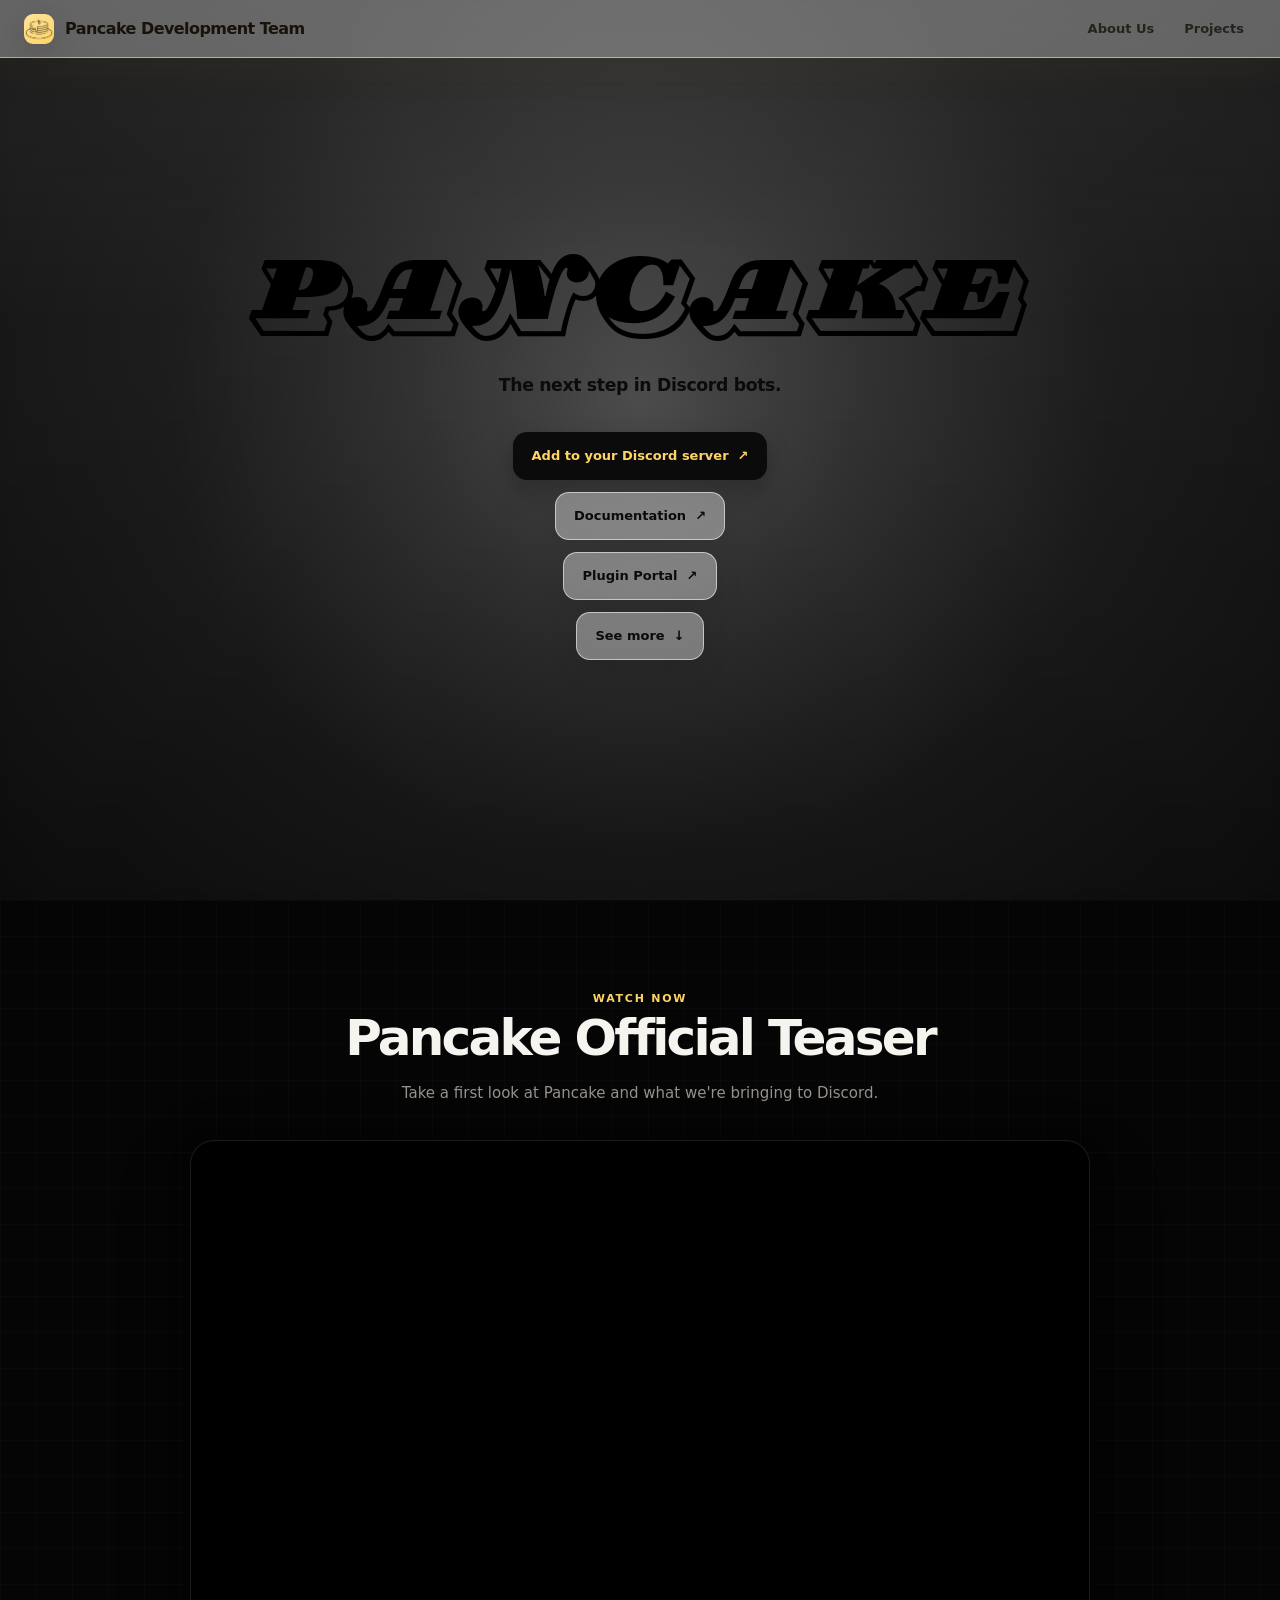
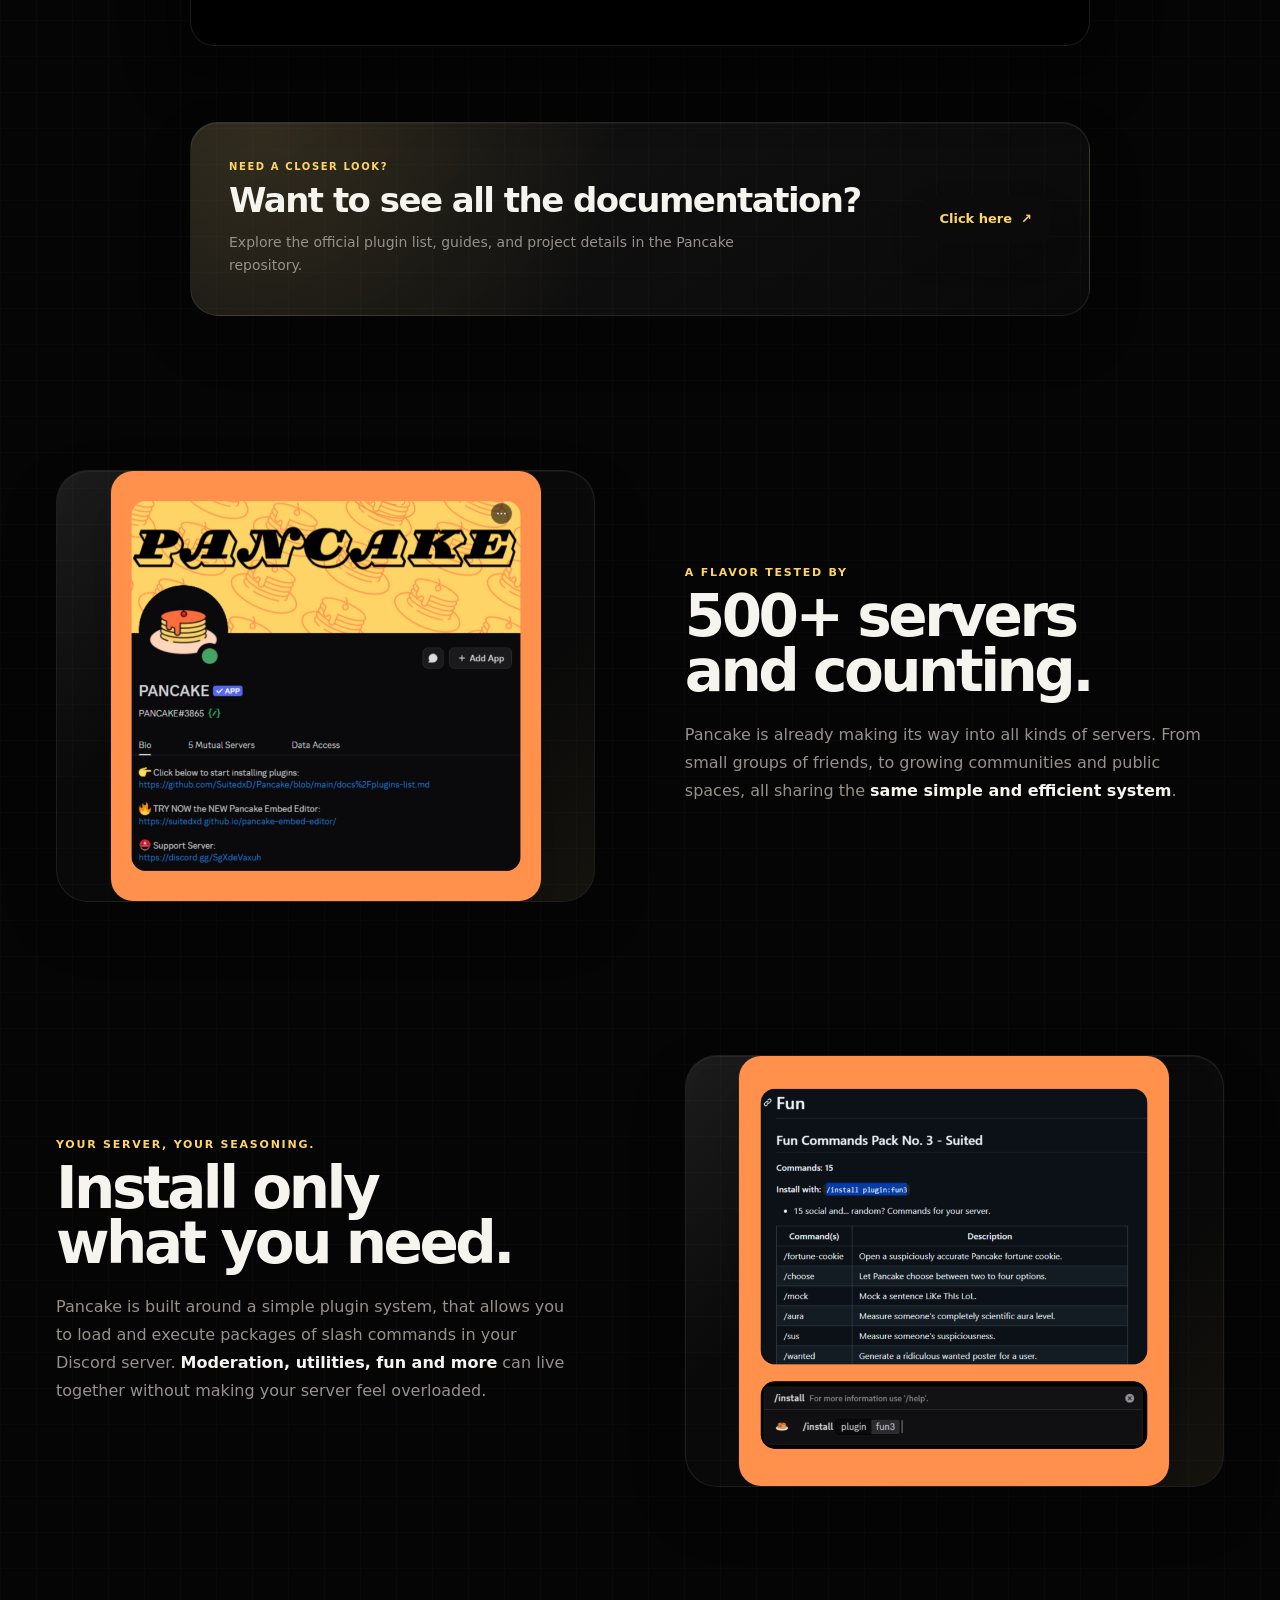
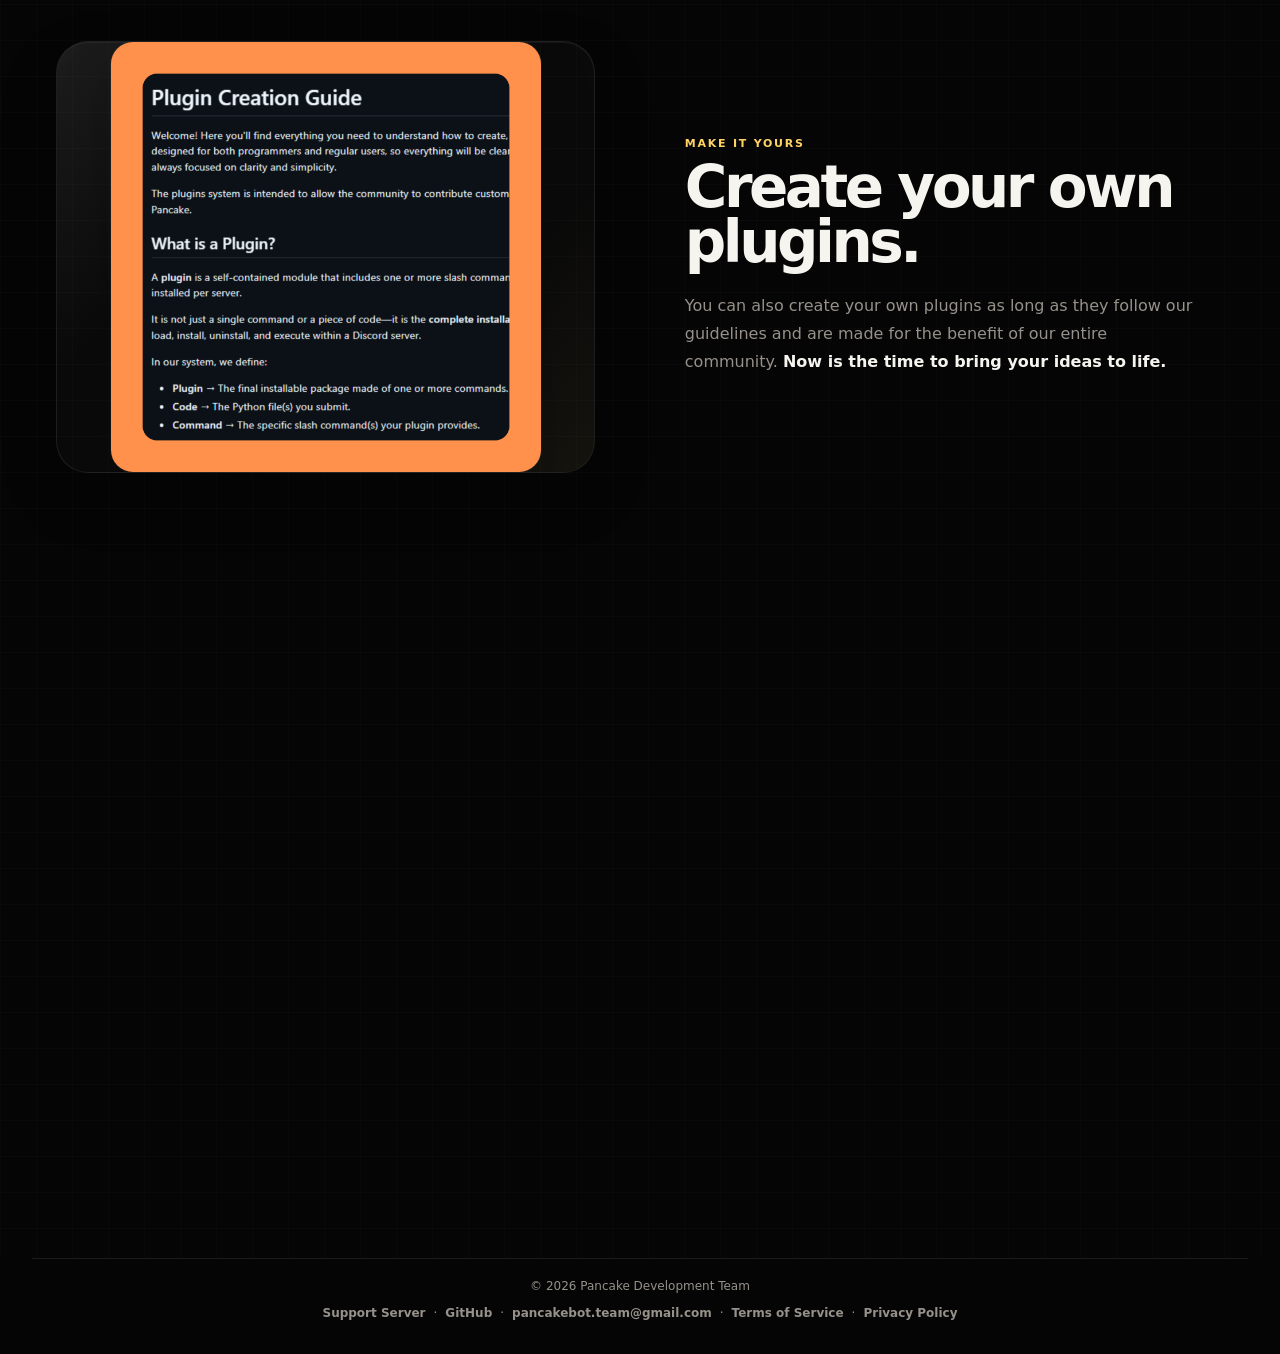
==== pancake/index.html @ 1c6030e0 "pdt-1.0.9.7" ====
<!-- pancake/index.html -->

<!doctype html>

<html lang="en">
<head>
  <meta charset="utf-8" />
  <meta name="viewport" content="width=device-width, initial-scale=1" />
  <meta name="theme-color" content="#ffd466" />
  <meta name="referrer" content="strict-origin-when-cross-origin" />

  <link rel="icon" type="image/svg+xml" href="../assets/favicon.png" />
  <link rel="alternate icon" href="../assets/favicon.png" />

  <title>PANCAKE — The next step in Discord bots</title>

  <meta name="description" content="Pancake is an all-in-one bot with a unique and exclusive plugin system at its core. With plugins, you can install different sets of commands on each server, keep your bot clean and focused with only the features you need." />

  <!-- social banner -->

  <meta property="og:type" content="website">
  <meta property="og:title" content="PANCAKE — The next step in Discord bots">
  <meta property="og:site_name" content="PANCAKE — The next step in Discord bots">
  <meta property="og:description" content="Pancake is an all-in-one bot with a unique and exclusive plugin system at its core. With plugins, you can install different sets of commands on each server, keep your bot clean and focused with only the features you need.">
  <meta property="og:url" content="https://suitedxd.github.io/pancake-development-team/pancake/">
  <meta property="og:image" content="https://suitedxd.github.io/pancake-development-team/assets/pancake/pancake-social_02.png">
  <meta property="og:image:width" content="1200">
  <meta property="og:image:height" content="630">
  <meta property="og:image:alt" content="PANCAKE — The next step in Discord bots">

  <!-- X / Twitter -->
  <meta name="twitter:card" content="summary_large_image">
  <meta name="twitter:title" content="PANCAKE — The next step in Discord bots">
  <meta name="twitter:description" content="Pancake is an all-in-one bot with a unique and exclusive plugin system at its core. With plugins, you can install different sets of commands on each server, keep your bot clean and focused with only the features you need.">
  <meta name="twitter:image" content="https://suitedxd.github.io/pancake-development-team/assets/pancake/pancake-social_02.png">

  <link rel="stylesheet" href="../css/style.css" />

</head>

<body>

  <main
    class="app-root pancake-page"
    id="top"
  >

<div class="shell">

  <nav class="site-nav" aria-label="Primary navigation">

    <a
      class="brand"
      href="../"
      aria-label="Pancake Development Team home"
    >

      <span
        class="brand-mark"
        aria-hidden="true"
      >
        <img
          src="../assets/pancake_team_icon_01.png"
          alt=""
        />
      </span>

      <span class="brand-name">
        Pancake Development Team
      </span>

    </a>

    <div class="nav-links">

      <a href="../#about-us">
        About Us
      </a>

      <a href="../#projects">
        Projects
      </a>

    </div>

  </nav>

</div>

<section
  class="pancake-hero"
  aria-labelledby="pancake-title"
>

  <video
    class="pancake-video"
    autoplay
    muted
    loop
    playsinline
    preload="metadata"
    aria-hidden="true"
  >

    <source
      src="../assets/pancake_background.mp4"
      type="video/mp4"
    />

  </video>

  <div class="pancake-content">

    <h1
      id="pancake-title"
      class="pancake-title"
    >
      PANCAKE
    </h1>

    <p class="pancake-subtitle">
      The next step in Discord bots.
    </p>

    <div class="pancake-actions">

      <a
        class="btn btn-primary"
        href="https://discord.com/oauth2/authorize?client_id=1398868186216271962&permissions=8&integration_type=0&scope=applications.commands+bot"
        target="_blank"
        rel="noopener noreferrer"
      >
        Add to your Discord server
        <span aria-hidden="true">↗</span>
      </a>

      <a
        class="btn btn-secondary"
        href="https://github.com/SuitedxD/Pancake"
        target="_blank"
        rel="noopener noreferrer"
      >
        Documentation
        <span aria-hidden="true">↗</span>
      </a>

      <a
        class="btn btn-secondary"
        href="plugins/"
      >
        Plugin Portal
        <span aria-hidden="true">↗</span>
      </a>

      <a
        class="btn btn-secondary"
        href="#more-syrup"
      >
        See more
        <span aria-hidden="true">↓</span>
      </a>

    </div>

  </div>

</section>

<section
  class="pancake-blueprint"
  id="more-syrup"
  data-nav-theme="dark"
  aria-labelledby="teaser-title"
>

  <div class="shell">

    <div class="pancake-blueprint-content">

      <div class="pancake-teaser">

        <div class="kicker">
          Watch now
        </div>

        <h3 id="teaser-title">
          Pancake Official Teaser
        </h3>

        <p>
          Take a first look at Pancake and what we're bringing
          to Discord.
        </p>

        <div class="pancake-video-embed">

          <iframe
            src="https://www.youtube.com/embed/uzQxPpbCAgk"
            title="Pancake Official Teaser"
            referrerpolicy="strict-origin-when-cross-origin"
            allow="accelerometer; autoplay; clipboard-write; encrypted-media; gyroscope; picture-in-picture; web-share"
            allowfullscreen
            loading="lazy"
          ></iframe>

        </div>

      </div>

      <section class="pancake-documentation" aria-labelledby="documentation-title">
        <div class="pancake-documentation-copy">
          <div class="kicker">Need a closer look?</div>
          <h4 id="documentation-title">Want to see all the documentation?</h4>
          <p>Explore the official plugin list, guides, and project details in the Pancake repository.</p>
        </div>
        <a
          class="btn btn-primary"
                href="https://github.com/SuitedxD/Pancake"
                target="_blank"
                rel="noopener noreferrer"
        >
          Click here <span aria-hidden="true">↗</span>
        </a>
      </section>

      <section class="pancake-showcase">

        <div class="pancake-showcase-visual">

          <img
            class="pancake-feature-image pancake-feature-image--square"
            src="../assets/pancake/pancake_servers_card_01.png"
            alt="Pancake's Discord profile."
            loading="lazy"
          />

        </div>

        <div class="pancake-showcase-copy">

          <div class="kicker">
            A flavor tested by
          </div>

          <h4>
            500+ servers
            <br />
            and counting.
          </h4>

          <p>
            Pancake is already making its way into all
            kinds of servers. From small groups of friends,
            to growing communities and public spaces,
            all sharing the <strong>same simple and efficient system</strong>.
          </p>

        </div>

      </section>

      <section class="pancake-showcase reverse">

        <div class="pancake-showcase-copy">

          <div class="kicker">
            Your server, your seasoning.
          </div>

          <h4>
            Install only
            <br />
            what you need.
          </h4>

          <p>
            Pancake is built around a simple plugin system,
            that allows you to load and execute packages of
            slash commands in your Discord server.
            <strong>Moderation, utilities, fun and more</strong>
            can live together without making your server feel
            overloaded.
          </p>

        </div>

        <div class="pancake-showcase-visual">

          <img
            class="pancake-feature-image pancake-feature-image--square"
            src="../assets/pancake/pancake_plugins_card_01.png"
            alt="Preview of the (discontinued) Pancake Plugin List (currently Plugin Portal)."
            loading="lazy"
          />

        </div>

      </section>

      <section class="pancake-showcase">

        <div class="pancake-showcase-visual">

          <img
            class="pancake-feature-image pancake-feature-image--square"
            src="../assets/pancake/pancake_community_card_01.png"
            alt="Preview of the Pancake Plugin Creation Guide."
            loading="lazy"
          />

        </div>

        <div class="pancake-showcase-copy">

          <div class="kicker">
            Make it yours
          </div>

          <h4>
            Create your own
            <br />
            plugins.
          </h4>

          <p>
            You can also create your own plugins
            as long as they follow our guidelines
            and are made for the benefit of our entire community.
            <strong>Now is the time to bring your ideas to life.</strong>
          </p>

        </div>

      </section>

      <section class="pancake-final-cta" aria-labelledby="pancake-final-title">
        <div class="kicker">Something good is cooking</div>
        <h2 id="pancake-final-title">Are you ready for<br />what's coming?</h2>
        <p>The next chapter of Pancake is just getting started. Come along for the ride.</p>
        <div class="pancake-final-cta-actions">
          <a class="btn btn-primary" href="#top">
            Yes! I'm ready <span aria-hidden="true">↑</span>
          </a>
        </div>
      </section>

    </div>

  </div>

</section>

<div class="shell">

  <footer
    aria-label="Pancake Development Team footer"
  >

    <div class="footer-line">

      <span>
        © <span id="year"></span>
        Pancake Development Team
      </span>

      <div
        class="footer-contact"
        aria-label="Contact"
      >

        <a
          href="https://discord.gg/V2psxDQdhZ"
          target="_blank"
          rel="noopener noreferrer"
          aria-label="Support Server"
        >
          Support Server
        </a>

        <span aria-hidden="true">
          ·
        </span>

        <a
          href="https://github.com/SuitedxD/Pancake"
          target="_blank"
          rel="noopener noreferrer"
          aria-label="GitHub"
        >
          GitHub
        </a>

        <span aria-hidden="true">
          ·
        </span>

        <a href="mailto:pancakebot.team@gmail.com" target="_blank" rel="noopener noreferrer">
          pancakebot.team@gmail.com
        </a>

        <span aria-hidden="true">
          ·
        </span>

        <a
          href="https://github.com/SuitedxD/Pancake/blob/main/TERMS.md"
          target="_blank"
          rel="noopener noreferrer"
          aria-label="Terms of Service"
        >
          Terms of Service
        </a>

        <span aria-hidden="true">
          ·
        </span>

        <a
          href="https://github.com/SuitedxD/Pancake/blob/main/PRIVACY.md"
          target="_blank"
          rel="noopener noreferrer"
          aria-label="Privacy Policy"
        >
          Privacy Policy
        </a>        

      </div>

    </div>

  </footer>

</div>

  </main>

  <script src="../js/main.js"></script>

</body>
</html>
---- css/style.css ----
/* css/style.css */

:root {
  color-scheme: dark;
  --gold: #ffd466;
  --gold-strong: #ffca41;
  --discord: #5865f2;
  --discord-soft: #8b93ff;
  --ink: #0b0b0c;
  --dark: #050505;
  --dark-2: #0a0a0b;
  --text: #f6f4ee;
  --muted: #96918a;
  --muted-light: #bdb8b0;
  --line: rgba(255, 255, 255, .09);
  --line-strong: rgba(255, 255, 255, .14);
  --glass-light: rgba(255, 255, 255, .30);
  --glass-border: rgba(255, 255, 255, .48);
  --shell: 1440px;
  --radius-xl: 30px;
  --radius-lg: 22px;
  --radius-md: 16px;
  --shadow: 0 26px 70px rgba(0, 0, 0, .25);
}

* { box-sizing: border-box; }
html {
  scroll-behavior: smooth;
  scroll-padding-top: 90px;
}
body {
  margin: 0;
  min-width: 320px;
  overflow-x: hidden;
  background: var(--dark);
  color: var(--text);
  font-family: Inter, ui-sans-serif, system-ui, -apple-system, BlinkMacSystemFont, "Segoe UI", sans-serif;
  -webkit-font-smoothing: antialiased;
  text-rendering: optimizeLegibility;
}

img { max-width: 100%; }
a, button { -webkit-tap-highlight-color: transparent; }

.app-root {
  position: relative;
  min-height: 100vh;
  overflow: hidden;
  background: var(--gold);
  border-radius: 0;
}

.shell {
  position: relative;
  width: min(var(--shell), calc(100% - 64px));
  margin: 0 auto;
}

.site-nav {
  position: fixed;
  inset: 0 0 auto;
  z-index: 50;
  display: flex;
  align-items: center;
  justify-content: space-between;
  min-height: 58px;
  padding: 10px max(24px, calc((100vw - var(--shell)) / 2));
  background: var(--glass-light);
  border-bottom: 1px solid var(--glass-border);
  box-shadow: 0 12px 34px rgba(77, 58, 16, .13);
  backdrop-filter: blur(16px) saturate(120%);
  -webkit-backdrop-filter: blur(16px) saturate(120%);
  transform: translate3d(0, 0, 0);
  transition: transform .42s cubic-bezier(.22, .7, .22, 1), opacity .28s ease, background .28s ease, color .28s ease;
  will-change: transform;
}

.site-nav.nav-hidden {
  transform: translate3d(0, -115%, 0);
  opacity: 0;
  pointer-events: none;
}

.site-nav.nav-on-dark {
  background: rgba(255, 255, 255, .09);
  border-bottom-color: rgba(255, 255, 255, .12);
  box-shadow: 0 12px 34px rgba(0, 0, 0, .22);
}

.brand {
  display: inline-flex;
  align-items: center;
  gap: 11px;
  min-width: 0;
  color: #17120a;
  text-decoration: none;
  font-weight: 850;
  letter-spacing: -.035em;
}

.brand-name {
  color: #17120a;
  white-space: nowrap;
}

.site-nav.nav-on-dark .brand,
.site-nav.nav-on-dark .brand-name { color: #fff; }

.brand-mark {
  width: 30px;
  height: 30px;
  flex: 0 0 30px;
  display: grid;
  place-items: center;
  overflow: hidden;
  border-radius: 9px;
  background: linear-gradient(145deg, #ffe39a, var(--gold));
  box-shadow: 0 9px 24px rgba(47, 33, 7, .15);
}

.brand-mark img {
  width: 100%;
  height: 100%;
  display: block;
  object-fit: contain;
}

.nav-links { display: flex; gap: 6px; }
.nav-links a {
  color: rgba(23, 18, 10, .80);
  text-decoration: none;
  font-size: 13px;
  font-weight: 750;
  padding: 10px 12px;
  border-radius: 12px;
  transition: color .2s ease, background .2s ease, transform .2s ease;
}

.site-nav.nav-on-dark .nav-links a { color: rgba(255, 255, 255, .84); }
.nav-links a:hover {
  color: #11100d;
  background: rgba(255, 255, 255, .34);
  transform: translateY(-1px);
}
.site-nav.nav-on-dark .nav-links a:hover {
  color: #fff;
  background: rgba(255,255,255,.10);
}

.hero {
  position: relative;
  isolation: isolate;
  width: 100vw;
  margin-left: calc(50% - 50vw);
  min-height: min(780px, 88vh);
  display: grid;
  align-items: center;
  overflow: hidden;
  padding: 148px 0 116px;
  background:
    radial-gradient(circle at 84% 18%, rgba(88,101,242,.17), transparent 21%),
    radial-gradient(circle at 10% 80%, rgba(255,247,211,.45), transparent 29%),
    radial-gradient(circle at 92% 82%, rgba(219,143,13,.22), transparent 24%),
    linear-gradient(125deg, #ffd466 0%, #ffd879 42%, #f1bc46 73%, #ffd466 100%);
}

.hero::before {
  content: "";
  position: absolute;
  width: 560px;
  height: 560px;
  top: -180px;
  right: -120px;
  border-radius: 50%;
  background: radial-gradient(circle, rgba(255,255,255,.20), transparent 65%);
  filter: blur(10px);
  opacity: .75;
  pointer-events: none;
  z-index: -1;
  animation: heroHalo 14s ease-in-out infinite alternate;
}

.hero-grid {
  width: min(var(--shell), calc(100% - 64px));
  margin: 0 auto;
  display: grid;
  grid-template-columns: minmax(0, 1.08fr) minmax(250px, .42fr);
  gap: clamp(46px, 7vw, 120px);
  align-items: center;
}

.hero-grid > div:first-child { animation: contentReveal .78s cubic-bezier(.2,.75,.25,1) .06s both; }

h1 {
  margin: 0 0 20px;
  max-width: 1040px;
  font-size: clamp(56px, 6.3vw, 112px);
  line-height: .91;
  letter-spacing: -.075em;
  color: var(--ink);
}

.hero-copy {
  max-width: 760px;
  margin: 0;
  font-size: clamp(17px, 1.45vw, 21px);
  line-height: 1.62;
  color: rgba(11, 11, 12, .69);
}

.hero-actions { display: flex; gap: 12px; flex-wrap: wrap; margin-top: 32px; }
.btn {
  display: inline-flex;
  align-items: center;
  justify-content: center;
  gap: 9px;
  min-height: 48px;
  padding: 0 18px;
  border-radius: 14px;
  border: 1px solid transparent;
  font-size: 13px;
  font-weight: 850;
  text-decoration: none;
  cursor: pointer;
  transition: transform .22s ease, box-shadow .22s ease, border-color .22s ease, background .22s ease;
}
.btn:hover { transform: translateY(-2px); }
.btn-primary {
  color: var(--gold);
  background: var(--ink);
  box-shadow: 0 15px 30px rgba(11,11,12,.18);
}
.btn-primary:hover { box-shadow: 0 19px 38px rgba(11,11,12,.24); }

.hero-icon {
  position: relative;
  justify-self: end;
  width: clamp(150px, 17vw, 270px);
  display: grid;
  place-items: center;
  animation: iconReveal .88s cubic-bezier(.2,.75,.25,1) .16s both;
}

.hero-icon::before {
  content: "";
  position: absolute;
  inset: 8%;
  border-radius: 50%;
  background: radial-gradient(circle, rgba(255,255,255,.34), transparent 62%);
  filter: blur(18px);
  opacity: .62;
  z-index: -1;
  animation: iconHalo 6.5s ease-in-out infinite;
}

.hero-icon img {
  display: block;
  width: 100%;
  height: auto;
  aspect-ratio: 1;
  object-fit: contain;
  filter: drop-shadow(0 24px 36px rgba(39,29,8,.16));
  animation: iconFloat 7s ease-in-out infinite;
  will-change: transform;
}

.blueprint-zone {
  position: relative;
  isolation: isolate;
  overflow: hidden;
  background: var(--dark);
  color: var(--text);
  border-top: 1px solid rgba(255,255,255,.09);
  box-shadow: 0 -18px 42px rgba(0,0,0,.18), inset 0 1px 0 rgba(255,212,102,.08);
}

.blueprint-zone::after {
  content: "";
  position: absolute;
  inset: 0;
  pointer-events: none;
  z-index: 0;
  opacity: .055;
  background-image:
    linear-gradient(rgba(255,255,255,.42) 1px, transparent 1px),
    linear-gradient(90deg, rgba(255,255,255,.42) 1px, transparent 1px);
  background-size: 36px 36px;
}

.blueprint-zone .shell,
.blueprint-zone section,
.blueprint-zone footer { position: relative; z-index: 1; }

.section { padding: 116px 0 98px; }
.section-head { display: block; margin-bottom: 32px; }
.kicker {
  color: var(--gold);
  font-size: 11px;
  font-weight: 900;
  text-transform: uppercase;
  letter-spacing: .16em;
}
h2 {
  margin: 8px 0 0;
  font-size: clamp(38px, 4.2vw, 64px);
  line-height: .96;
  letter-spacing: -.06em;
}
.section-intro {
  max-width: 700px;
  margin: 16px 0 0;
  color: var(--muted);
  line-height: 1.6;
  font-size: 15px;
}

.products {
  display: grid;
  grid-template-columns: repeat(3, minmax(0, 1fr));
  gap: 22px;
}

.product-card {
  position: relative;
  display: flex;
  flex-direction: column;
  min-width: 0;
  min-height: 0;
  padding: 20px;
  height: auto;
  overflow: hidden;
  border-radius: var(--radius-lg);
  border: 1px solid var(--line);
  background: rgba(15,15,15,.72);
  box-shadow: 0 16px 40px rgba(0,0,0,.12);
  backdrop-filter: blur(10px);
  -webkit-backdrop-filter: blur(10px);
  cursor: pointer;
  contain: layout paint;
  transition: transform .28s ease, border-color .28s ease, box-shadow .28s ease, background .28s ease;
}

.product-card::after {
  content: "";
  position: absolute;
  right: -70px;
  bottom: -85px;
  width: 190px;
  height: 190px;
  border-radius: 50%;
  background: radial-gradient(circle, var(--accent), transparent 68%);
  opacity: .10;
  transition: transform .42s ease, opacity .42s ease;
  pointer-events: none;
}

.product-card:hover {
  transform: translateY(-6px);
  border-color: rgba(255,255,255,.16);
  box-shadow: 0 24px 52px rgba(0,0,0,.20);
}
.product-card:hover::after { transform: scale(1.15); opacity: .17; }
.product-card.active { border-color: rgba(255,212,102,.42); }

.product-poster {
  position: relative;
  width: calc(100% + 40px);
  margin: -20px -20px 24px;
  overflow: hidden;
  border-bottom: 1px solid rgba(255,255,255,.09);
  border-radius: 21px 21px 13px 13px;
  background: rgba(255,255,255,.035);
  aspect-ratio: 3000 / 560;
}

.product-poster img {
  display: block;
  width: 100%;
  height: 100%;
  object-fit: cover;
  object-position: center;
}

.product-poster-fallback {
  display: none;
  align-items: center;
  justify-content: center;
  width: 100%;
  height: 100%;
  padding: 16px;
  color: var(--muted);
  font-size: 11px;
  font-weight: 850;
  letter-spacing: .10em;
  text-align: center;
  text-transform: uppercase;
}
.product-poster img[hidden] + .product-poster-fallback { display: flex; }

.product-tag {
  display: inline-block;
  margin-bottom: 10px;
  color: #9b968f;
  font-size: 10px;
  font-weight: 900;
  text-transform: uppercase;
  letter-spacing: .13em;
}

.product-card p {
  margin: 0;
  max-width: 520px;
  color: #a49f98;
  font-size: 14px;
  line-height: 1.62;
}

.product-arrow {
  position: absolute;
  top: 16px;
  right: 18px;
  z-index: 2;
  color: rgba(255,255,255,.60);
  transition: transform .25s ease, color .25s ease;
}
.product-card:hover .product-arrow { transform: translate(3px,-3px); color: #fff; }

footer { padding: 0 0 34px; }
.footer-line {
  display: grid;
  justify-items: center;
  gap: 13px;
  padding-top: 20px;
  border-top: 1px solid var(--line);
  color: var(--muted);
  font-size: 12px;
  text-align: center;
}
.footer-contact {
  display: flex;
  align-items: center;
  justify-content: center;
  gap: 8px;
  flex-wrap: wrap;
}
.footer-contact a {
  color: var(--muted);
  text-decoration: none;
  font-weight: 750;
  transition: color .22s ease;
}
.footer-contact a:hover { color: var(--gold); }

@keyframes heroHalo {
  from { transform: translate3d(-2%, 0, 0) scale(.98); }
  to { transform: translate3d(3%, 4%, 0) scale(1.04); }
}
@keyframes navReveal {
  from { opacity: 0; transform: translateY(-10px); }
  to { opacity: 1; transform: translateY(0); }
}
@keyframes contentReveal {
  from { opacity: 0; transform: translateY(18px); }
  to { opacity: 1; transform: translateY(0); }
}
@keyframes iconReveal {
  from { opacity: 0; transform: translateX(18px) scale(.96); }
  to { opacity: 1; transform: translateX(0) scale(1); }
}
@keyframes iconFloat {
  0%, 100% { transform: translateY(0) rotate(0deg); }
  50% { transform: translateY(-8px) rotate(1deg); }
}
@keyframes iconHalo {
  0%, 100% { transform: scale(.92); opacity: .45; }
  50% { transform: scale(1.08); opacity: .72; }
}

@media (max-width: 1200px) {
  .shell { width: min(1240px, calc(100% - 48px)); }
  .site-nav { padding-left: max(24px, calc((100vw - 1240px) / 2)); padding-right: max(24px, calc((100vw - 1240px) / 2)); }
  .hero-grid { width: min(1240px, calc(100% - 48px)); gap: 56px; }
  h1 { font-size: clamp(54px, 6.4vw, 92px); }
}

@media (max-width: 960px) {
  .hero { min-height: auto; padding: 132px 0 88px; }
  .hero-grid { grid-template-columns: minmax(0, 1fr) 170px; gap: 28px; }
  .hero-icon { justify-self: end; width: 170px; }
  .products { grid-template-columns: 1fr; gap: 18px; }
  .product-card { min-height: 0; }
  .section { padding-top: 102px; }
}

@media (max-width: 680px) {
  html { scroll-padding-top: 72px; }
  .shell { width: calc(100% - 30px); }
  .site-nav { min-height: 54px; padding: 9px 15px; gap: 8px; }
  .brand { flex: 0 1 auto; max-width: 58%; gap: 9px; font-size: 14px; }
  .brand-mark { width: 28px; height: 28px; flex: 0 0 28px; }
  .brand-name {
    max-width: clamp(72px, calc(100vw - 230px), 205px);
    overflow: hidden;
    text-overflow: ellipsis;
    white-space: nowrap;
  }
  .nav-links { flex: 0 0 auto; gap: 6px; }
  .nav-links a { padding: 9px 10px; font-size: 12px; white-space: nowrap; }
  .hero { padding-top: 110px; padding-bottom: 74px; }
  .hero-grid { grid-template-columns: minmax(0, 1fr) 92px; gap: 14px; width: calc(100% - 30px); }
  .hero-icon { width: 92px; }
  h1 { font-size: clamp(42px, 13vw, 68px); letter-spacing: -.07em; }
  .hero-copy { font-size: 15px; line-height: 1.56; }
  .hero-actions { margin-top: 25px; }
  .btn { width: 100%; }
  .blueprint-zone { box-shadow: 0 -12px 28px rgba(0,0,0,.18), inset 0 1px 0 rgba(255,212,102,.08); }
  .section { padding: 88px 0 72px; }
  h2 { font-size: clamp(34px, 10vw, 54px); }
  .section-intro { font-size: 14px; }
  .product-card { padding: 18px; }
  .product-poster { width: calc(100% + 36px); margin: -18px -18px 22px; border-radius: 17px 17px 12px 12px; }
}

@media (max-width: 480px) {
  .hero-grid { width: calc(100% - 24px); grid-template-columns: minmax(0, 1fr) 70px; gap: 10px; }
  .hero-icon { width: 70px; }
  .hero-copy { max-width: 100%; }
  .product-poster { margin-bottom: 20px; }
}

@media (prefers-reduced-motion: reduce) {
  html { scroll-behavior: auto; }
  *, *::before, *::after {
    animation-duration: .01ms !important;
    animation-iteration-count: 1 !important;
    transition-duration: .01ms !important;
  }
}

@font-face {
      font-family: "Magnifico";
      src: url("../assets/fonts/magnifico_nighttime_regular.otf") format("opentype");
      font-style: normal;
      font-weight: 400;
      font-display: swap;
    }

    .pancake-page {
      position: relative;
      min-height: 100vh;
      overflow: hidden;
      background: var(--dark);
    }

    .pancake-hero {
      position: relative;
      isolation: isolate;
      width: 100vw;
      min-height: max(720px, 100svh);
      margin-left: calc(50% - 50vw);
      display: grid;
      place-items: center;
      overflow: hidden;
      padding: 130px 24px 110px;
    }

    .pancake-video {
      position: absolute;
      inset: 0;

      width: 100%;
      height: 100%;
      min-width: 100%;
      min-height: 100%;

      object-fit: cover;
      object-position: center center;

      transform: scale(1.015);
      transform-origin: center center;

      z-index: -3;
      background: var(--dark);
    }

    .pancake-hero::before {
      content: "";
      position: absolute;
      inset: 0;
      z-index: -2;
      pointer-events: none;

      background:
        radial-gradient(
          circle at 50% 44%,
          rgba(255, 255, 255, .28) 0%,
          rgba(255, 255, 255, .17) 27%,
          rgba(255, 255, 255, .08) 58%,
          rgba(255, 255, 255, .04) 100%
        );

      backdrop-filter:
        blur(5px)
        saturate(125%)
        brightness(1.08);

      -webkit-backdrop-filter:
        blur(5px)
        saturate(125%)
        brightness(1.08);
    }

    .pancake-hero::after {
      content: "";
      position: absolute;
      inset: 0;
      z-index: -1;
      pointer-events: none;

      background:
        linear-gradient(
          180deg,
          rgba(255, 255, 255, .08) 0%,
          rgba(255, 255, 255, .025) 36%,
          rgba(0, 0, 0, .13) 100%
        );
    }

    .pancake-content {
      width: min(1180px, calc(100% - 48px));

      display: flex;
      flex-direction: column;
      align-items: center;
      justify-content: center;

      text-align: center;
    }

    .pancake-title {
      margin: 0;

      color: #000;
      font-family: "Magnifico", cursive;

      font-size: clamp(58px, 8vw, 108px);
      line-height: .92;

      font-weight: 400;
      letter-spacing: 0;

      text-transform: uppercase;
      text-align: center;

      text-shadow: none;
    }

    .pancake-subtitle {
      max-width: 680px;
      margin: 18px 0 0;

      color: #0b0b0c;
      opacity: 1;

      font-size: clamp(16px, 1.35vw, 20px);
      line-height: 1.45;

      font-weight: 750;
      letter-spacing: -.02em;
      text-align: center;
    }

    .pancake-actions {
      display: flex;
      flex-direction: column;
      align-items: center;

      gap: 12px;
      margin-top: 34px;
    }

    .pancake-actions .btn {
      width: auto;
    }

    .pancake-actions .btn-primary {
      color: var(--gold);
      background: var(--ink);
      border-color: transparent;

      box-shadow:
        0 15px 30px rgba(11, 11, 12, .18),
        0 6px 14px rgba(11, 11, 12, .10);
    }

    .pancake-actions .btn-secondary {
      color: var(--ink);
      background: rgba(255, 255, 255, .38);

      border-color: rgba(255, 255, 255, .56);

      backdrop-filter: blur(16px) saturate(120%);
      -webkit-backdrop-filter: blur(16px) saturate(120%);

      box-shadow: 0 12px 28px rgba(0, 0, 0, .10);
    }

    .pancake-actions .btn-secondary:hover {
      background: rgba(255, 255, 255, .50);
      border-color: rgba(255, 255, 255, .70);
    }

    .pancake-more {
      position: absolute;
      left: 50%;
      bottom: 38px;

      transform: translateX(-50%);

      color: rgba(255, 255, 255, .86);

      font-size: 11px;
      font-weight: 850;
      letter-spacing: .15em;

      text-transform: uppercase;
      text-decoration: none;

      transition:
        color .2s ease,
        transform .2s ease;

      white-space: nowrap;
    }

    .pancake-more:hover {
      color: #fff;
      transform: translateX(-50%) translateY(-2px);
    }

    .pancake-blueprint {
      position: relative;
      isolation: isolate;

      overflow: hidden;

      min-height: auto;
      padding: 92px 0 120px;

      background: var(--dark);
      color: var(--text);

      border-top: 0;
      box-shadow: none;
    }

    .pancake-blueprint::after {
      content: "";

      position: absolute;
      inset: 0;

      z-index: 0;
      pointer-events: none;

      opacity: .045;

      background-image:
        linear-gradient(
          rgba(255,255,255,.42) 1px,
          transparent 1px
        ),
        linear-gradient(
          90deg,
          rgba(255,255,255,.42) 1px,
          transparent 1px
        );

      background-size: 36px 36px;
    }

    .pancake-blueprint .shell {
      position: relative;
      z-index: 1;
    }

    .pancake-blueprint-content {
      width: min(1180px, calc(100% - 48px));

      margin: 0 auto;
    }

    .pancake-teaser {
      width: min(980px, 100%);

      margin: 0 auto;

      text-align: center;
    }

    .pancake-blueprint .kicker {
      color: var(--gold);
    }

    .pancake-teaser h3 {
      margin: 9px 0 0;

      font-size: clamp(32px, 4.3vw, 50px);
      line-height: .98;

      letter-spacing: -.055em;
    }

    .pancake-teaser > p {
      max-width: 680px;

      margin: 18px auto 0;

      color: var(--muted);

      line-height: 1.65;
      font-size: 15px;
    }

    .pancake-video-embed {
      position: relative;

      width: min(900px, 100%);

      aspect-ratio: 16 / 9;

      margin: 34px auto 0;

      overflow: hidden;
      box-sizing: border-box;

      border-radius: 24px;
      border: 1px solid rgba(255, 255, 255, .10);

      background: #000;

      box-shadow:
        0 28px 70px rgba(0, 0, 0, .30),
        0 10px 26px rgba(0, 0, 0, .16);
    }

    .pancake-video-embed iframe {
      position: absolute;
      inset: 0;

      display: block;

      width: 100%;
      height: 100%;

      border: 0;
    }

    .pancake-showcase {
      display: grid;

      grid-template-columns:
        minmax(0, 1fr)
        minmax(0, 1fr);

      align-items: center;

      gap: clamp(42px, 7vw, 110px);

      margin-top: clamp(110px, 12vw, 170px);
    }

    .pancake-showcase.reverse .pancake-showcase-visual {
      order: 2;
    }

    .pancake-showcase.reverse .pancake-showcase-copy {
      order: 1;
    }

    .pancake-showcase-copy {
      max-width: 550px;
    }

    .pancake-showcase-copy .kicker {
      margin-bottom: 10px;

      font-size: 11px;
      font-weight: 850;
      letter-spacing: .16em;

      text-transform: uppercase;
    }

    .pancake-showcase-copy h4 {
      margin: 0;

      font-size: clamp(34px, 4.6vw, 58px);
      line-height: .95;

      letter-spacing: -.06em;
    }

    .pancake-showcase-copy p {
      max-width: 520px;

      margin: 22px 0 0;

      color: var(--muted);

      font-size: 16px;
      line-height: 1.75;
    }

    .pancake-showcase-copy strong {
      color: var(--text);
      font-weight: 750;
    }

    .pancake-showcase-visual {
      position: relative;

      display: flex;
      align-items: center;
      justify-content: center;

      min-height: 430px;

      padding: 0;

      border-radius: 32px;
      overflow: hidden;

      background:
        radial-gradient(
          circle at 50% 35%,
          rgba(255, 212, 102, .12),
          rgba(255, 212, 102, 0) 55%
        ),
        rgba(255, 255, 255, .025);

      border: 1px solid rgba(255, 255, 255, .08);

      box-shadow:
        inset 0 1px 0 rgba(255, 255, 255, .05),
        0 24px 60px rgba(0, 0, 0, .16);
    }

    .pancake-showcase-visual::before {
      content: "";

      position: absolute;
      inset: 0;

      pointer-events: none;
      z-index: 1;

      background:
        linear-gradient(
          135deg,
          rgba(255, 255, 255, .08),
          transparent 35%,
          transparent 70%,
          rgba(255, 212, 102, .05)
        );
    }

    .pancake-feature-image {
      position: relative;
      z-index: 2;

      display: block;

      max-width: 100%;
      height: auto;

      border-radius: 22px;

      object-fit: contain;

      box-shadow:
        0 28px 55px rgba(0, 0, 0, .20),
        0 0 0 1px rgba(255,255,255,.05);
    }

    .pancake-feature-image--square {
      width: min(430px, 86%);
      aspect-ratio: 1 / 1;

      object-fit: cover;
    }

    .pancake-showcase.github-showcase {
      display: flex;
      flex-direction: column;

      width: min(1040px, 100%);

      margin-left: auto;
      margin-right: auto;

      gap: 42px;

      text-align: center;
    }

    .pancake-showcase.github-showcase
    .pancake-showcase-copy {
      width: min(760px, 100%);
      max-width: 760px;

      margin-left: auto;
      margin-right: auto;
    }

    .pancake-showcase.github-showcase
    .pancake-showcase-copy p {
      margin-left: auto;
      margin-right: auto;
    }

    .pancake-showcase.github-showcase
    .pancake-showcase-visual {
      width: min(920px, 100%);

      min-height: 0;

      margin-left: auto;
      margin-right: auto;

      aspect-ratio: 3000 / 1250;
    }

    .pancake-feature-image--github {
      width: 100%;
      height: 100%;

      border-radius: 22px;

      object-fit: cover;
    }

    .github-actions {
      display: flex;
      justify-content: center;

      margin-top: 28px;
    }

    .discord-join-actions {
      display: flex;
      justify-content: center;
      margin-top: -14px;
    }

    .pancake-documentation {
      position: relative;
      isolation: isolate;
      display: flex;
      align-items: center;
      justify-content: space-between;
      gap: 28px;
      width: min(900px, 100%);
      margin: clamp(42px, 6vw, 76px) auto 0;
      padding: clamp(24px, 4vw, 38px);
      overflow: hidden;
      border: 1px solid rgba(255, 255, 255, .09);
      border-radius: 28px;
      background:
        radial-gradient(circle at 8% 0%, rgba(255, 212, 102, .13), transparent 42%),
        linear-gradient(145deg, rgba(255, 255, 255, .065), rgba(255, 255, 255, .018));
      box-shadow: 0 24px 55px rgba(0, 0, 0, .16), inset 0 1px 0 rgba(255, 255, 255, .05);
    }

    .pancake-documentation-copy {
      min-width: 0;
    }

    .pancake-documentation .kicker {
      margin-bottom: 10px;
      font-size: 10px;
      font-weight: 850;
      letter-spacing: .16em;
      text-transform: uppercase;
    }

    .pancake-documentation h4 {
      margin: 0;
      color: var(--text);
      font-size: clamp(23px, 3vw, 34px);
      line-height: 1.08;
      letter-spacing: -.045em;
    }

    .pancake-documentation p {
      max-width: 540px;
      margin: 12px 0 0;
      color: var(--muted);
      font-size: 14px;
      line-height: 1.65;
    }

    .pancake-documentation-button {
      flex: 0 0 auto;
      white-space: nowrap;
    }

    .pancake-final-cta {
      position: relative;
      isolation: isolate;
      display: flex;
      flex-direction: column;
      align-items: center;
      width: min(1040px, 100%);
      margin: clamp(100px, 12vw, 160px) auto 8px;
      padding: clamp(44px, 7vw, 82px) clamp(22px, 6vw, 76px);
      overflow: hidden;
      text-align: center;
      border: 1px solid rgba(255, 255, 255, .10);
      border-radius: 34px;
      background:
        radial-gradient(ellipse at 50% -10%, rgba(255, 212, 102, .19), transparent 58%),
        linear-gradient(145deg, rgba(255, 255, 255, .065), rgba(255, 255, 255, .018));
      box-shadow: 0 30px 75px rgba(0, 0, 0, .22), inset 0 1px 0 rgba(255, 255, 255, .06);
    }

    .pancake-final-cta::before {
      content: "";
      position: absolute;
      inset: 0;
      z-index: -1;
      pointer-events: none;
      opacity: .035;
      background-image:
        linear-gradient(rgba(255, 255, 255, .5) 1px, transparent 1px),
        linear-gradient(90deg, rgba(255, 255, 255, .5) 1px, transparent 1px);
      background-size: 34px 34px;
      mask-image: linear-gradient(to bottom, black, transparent 90%);
    }

    .pancake-final-cta .kicker {
      color: var(--gold);
      font-size: 10px;
      font-weight: 850;
      letter-spacing: .19em;
      text-transform: uppercase;
    }

    .pancake-final-cta h2 {
      margin: 16px 0 0;
      color: var(--text);
      font-size: clamp(39px, 6.5vw, 72px);
      line-height: .96;
      letter-spacing: -.065em;
      text-wrap: balance;
    }

    .pancake-final-cta > p {
      max-width: 560px;
      margin: 20px auto 0;
      color: var(--muted);
      font-size: clamp(14px, 1.5vw, 16px);
      line-height: 1.75;
    }

    .pancake-final-cta-actions {
      display: flex;
      justify-content: center;
      width: 100%;
      margin-top: 32px;
    }

    .pancake-final-cta .btn-primary {
      display: inline-flex;
      align-items: center;
      justify-content: center;
      gap: 14px;
      min-width: 260px;
      min-height: 64px;
      padding: 18px 34px;
      border-radius: 16px;
      font-size: 16px;
      font-weight: 850;
      box-shadow: 0 18px 38px rgba(0, 0, 0, .24), 0 0 0 1px rgba(255, 212, 102, .12);
      transition: transform .2s ease, box-shadow .2s ease, background .2s ease;
    }

    .pancake-final-cta .btn-primary:hover {
      transform: translateY(-3px);
      box-shadow: 0 23px 44px rgba(0, 0, 0, .29), 0 0 0 1px rgba(255, 212, 102, .2);
    }

    @media (max-width: 960px) {

      .pancake-showcase {
        grid-template-columns: 1fr;

        gap: 46px;

        margin-top: 100px;
      }

      .pancake-showcase.reverse
      .pancake-showcase-visual,
      .pancake-showcase.reverse
      .pancake-showcase-copy {
        order: initial;
      }

      .pancake-showcase-copy {
        max-width: 720px;

        margin: 0 auto;

        text-align: center;
      }

      .pancake-showcase-copy p {
        margin-left: auto;
        margin-right: auto;
      }

      .pancake-showcase-visual {
        min-height: 390px;
      }

      .pancake-showcase.github-showcase {
        gap: 38px;
      }
    }

    @media (max-width: 680px) {

      .pancake-hero {
        min-height: 100svh;

        padding: 110px 15px 92px;
      }

      .pancake-content {
        width: calc(100% - 12px);
      }

      .pancake-title {
        font-size: clamp(56px, 12vw, 88px);
      }

      .pancake-subtitle {
        max-width: 340px;

        margin-top: 14px;

        font-size: 15px;
        line-height: 1.5;
      }

      .pancake-actions {
        width: min(100%, 360px);

        margin-top: 28px;
      }

      .pancake-actions .btn {
        width: 100%;
      }

      .pancake-more {
        bottom: 26px;

        font-size: 10px;
        letter-spacing: .12em;
      }

      .pancake-blueprint {
        padding: 72px 0 85px;
      }

      .pancake-blueprint-content {
        width: calc(100% - 30px);
      }

      .pancake-teaser h3 {
        font-size: clamp(30px, 9vw, 42px);
      }

      .pancake-teaser > p {
        max-width: 92%;

        font-size: 14px;
      }

      .pancake-video-embed {
        margin-top: 26px;

        border-radius: 18px;
      }

      .pancake-documentation {
        flex-direction: column;
        align-items: stretch;
        gap: 22px;
        margin-top: 44px;
        padding: 25px 22px;
        border-radius: 23px;
      }

      .pancake-documentation h4 {
        font-size: clamp(24px, 7vw, 32px);
      }

      .pancake-documentation p {
        font-size: 13px;
      }

      .pancake-documentation-button {
        width: 100%;
        justify-content: center;
      }

      .pancake-final-cta {
        margin-top: 86px;
        padding: 42px 22px;
        border-radius: 26px;
      }

      .pancake-final-cta h2 {
        font-size: clamp(37px, 10vw, 48px);
      }

      .pancake-final-cta > p {
        font-size: 14px;
      }

      .pancake-final-cta-actions {
        margin-top: 26px;
      }

      .pancake-final-cta .btn-primary {
        width: 100%;
        min-width: 0;
        min-height: 60px;
        padding: 17px 22px;
        font-size: 15px;
      }

      .pancake-showcase {
        margin-top: 84px;

        gap: 34px;
      }

      .pancake-showcase-copy h4 {
        font-size: clamp(34px, 10vw, 48px);
      }

      .pancake-showcase-copy p {
        margin-top: 17px;

        font-size: 14px;
        line-height: 1.7;
      }

      .pancake-showcase-visual {
        min-height: 0;

        padding: 0;

        border-radius: 24px;
      }

      .pancake-feature-image--square {
        width: 86%;

        border-radius: 18px;
      }

      .pancake-showcase.github-showcase {
        width: 100%;

        gap: 30px;
      }

      .pancake-showcase.github-showcase
      .pancake-showcase-visual {
        width: 100%;

        aspect-ratio: 16 / 9;

        border-radius: 24px;
      }

      .pancake-feature-image--github {
        border-radius: 18px;
      }

      .github-actions {
        margin-top: 24px;
      }
    }

    @media (max-width: 420px) {

      .pancake-hero {
        padding-left: 12px;
        padding-right: 12px;
      }

      .pancake-title {
        font-size: 12vw;
      }

      .pancake-blueprint-content {
        width: calc(100% - 22px);
      }

      .pancake-showcase-visual {
        min-height: 0;
      }

      .pancake-feature-image--square {
        width: 90%;
      }

      .pancake-showcase.github-showcase
      .pancake-showcase-visual {
        aspect-ratio: 3000 / 1250;
      }
    }

    @media (min-width: 1600px) {

      .pancake-content {
        width: min(1280px, calc(100% - 100px));
      }

      .pancake-blueprint-content {
        width: min(1280px, calc(100% - 100px));
      }

      .pancake-hero {
        padding-top: 150px;
        padding-bottom: 130px;
      }
    }

    @media (prefers-reduced-motion: reduce) {

      html {
        scroll-behavior: auto;
      }

      .pancake-video {
        display: none;
      }
    }


/* ================================
   PANCAKE — SUBTLE ANIMATIONS
   ================================ */

@media (prefers-reduced-motion: no-preference) {

  /* Smooth navigation */
  html {
    scroll-behavior: smooth;
  }

  /* Hero entrance */
  .pancake-hero .pancake-content {
    animation: pancakeFadeUp 0.75s cubic-bezier(0.22, 1, 0.36, 1) both;
  }

  /* Scroll reveal for page sections */
  .pancake-page .reveal-on-scroll {
    opacity: 0;
    transform: translateY(18px);
    transition:
      opacity 0.65s ease,
      transform 0.65s cubic-bezier(0.22, 1, 0.36, 1);
  }

  .pancake-page .reveal-on-scroll.is-visible {
    opacity: 1;
    transform: translateY(0);
  }

  /* Buttons: subtle lift on hover */
  .pancake-page .btn {
    transition:
      transform 0.22s ease,
      filter 0.22s ease,
      box-shadow 0.22s ease;
  }

  .pancake-page .btn:hover {
    transform: translateY(-2px);
    filter: brightness(1.04);
  }

  .pancake-page .btn:active {
    transform: translateY(0);
  }

  /* Navigation and footer links */
  .pancake-page .footer-contact a {
    transition:
      color 0.2s ease,
      opacity 0.2s ease;
  }

  .pancake-page .footer-contact a:hover {
    opacity: 0.75;
  }

  /* Feature images: minimal zoom */
  .pancake-page .pancake-feature-image {
    transition: transform 0.45s cubic-bezier(0.22, 1, 0.36, 1);
  }

  .pancake-page .pancake-showcase:hover .pancake-feature-image {
    transform: scale(1.025);
  }
}

/* Shared entrance animation */
@keyframes pancakeFadeUp {
  from {
    opacity: 0;
    transform: translateY(14px);
  }

  to {
    opacity: 1;
    transform: translateY(0);
  }
}

/* =========================================
   PANCAKE — RESPONSIVE ADJUSTMENTS
   ========================================= */

/* Tablets and smaller laptops */
@media (max-width: 960px) {

  .pancake-page,
  .pancake-page * {
    min-width: 0;
  }

  .pancake-page .pancake-hero {
    width: 100%;
    margin-left: 0;
    min-height: 100vh;
    min-height: 100svh;
    padding: 110px 24px 85px;
  }

  .pancake-page .pancake-content {
    width: 100%;
    max-width: 760px;
  }

  .pancake-page .pancake-title {
    font-size: clamp(52px, 12vw, 88px);
    overflow-wrap: break-word;
  }

  .pancake-page .pancake-subtitle {
    max-width: 100%;
  }

  .pancake-page .pancake-blueprint {
    padding: 72px 0 90px;
  }

  .pancake-page .pancake-blueprint > .shell {
    width: calc(100% - 40px);
  }

  .pancake-page .pancake-blueprint-content {
    width: 100%;
  }

  .pancake-page .pancake-showcase {
    grid-template-columns: minmax(0, 1fr);
    gap: 36px;
    margin-top: 90px;
  }

  .pancake-page .pancake-showcase.reverse .pancake-showcase-visual,
  .pancake-page .pancake-showcase.reverse .pancake-showcase-copy {
    order: initial;
  }

  .pancake-page .pancake-showcase-copy {
    width: 100%;
    max-width: 720px;
    margin-inline: auto;
    text-align: center;
  }

  .pancake-page .pancake-showcase-copy p {
    margin-left: auto;
    margin-right: auto;
  }

  .pancake-page .pancake-showcase-visual {
    width: 100%;
    min-height: clamp(260px, 42vw, 390px);
  }

  .pancake-page .pancake-feature-image--square {
    width: min(86%, 430px);
  }

  .pancake-page .pancake-documentation {
    gap: 22px;
  }

  .pancake-page .pancake-final-cta {
    width: 100%;
  }

  .pancake-page .pancake-video-embed {
    width: 100%;
  }
}

/* Mobile devices */
@media (max-width: 680px) {

  html {
    scroll-padding-top: 70px;
  }

  .pancake-page .shell {
    width: calc(100% - 30px);
  }

  /* Hero */
  .pancake-page .pancake-hero {
    min-height: 100vh;
    min-height: 100svh;
    padding: 100px 12px 75px;
  }

  .pancake-page .pancake-video {
    object-position: center;
  }

  .pancake-page .pancake-content {
    width: 100%;
  }

  .pancake-page .pancake-title {
    font-size: clamp(48px, 12vw, 82px);
    line-height: 1;
  }

  .pancake-page .pancake-subtitle {
    max-width: 340px;
    margin-top: 14px;
    font-size: 15px;
    line-height: 1.5;
    overflow-wrap: anywhere;
  }

  .pancake-page .pancake-actions {
    width: min(100%, 340px);
    margin-top: 26px;
    gap: 11px;
  }

  .pancake-page .pancake-actions .btn {
    width: 100%;
    max-width: 100%;
    min-height: 48px;
    padding: 12px 16px;
    white-space: normal;
    text-align: center;
  }

  /* Content section */
  .pancake-page .pancake-blueprint {
    padding: 58px 0 72px;
  }

  .pancake-page .pancake-blueprint > .shell {
    width: calc(100% - 28px);
  }

  .pancake-page .pancake-blueprint-content {
    width: 100%;
  }

  .pancake-page .pancake-teaser h3 {
    font-size: clamp(28px, 8.5vw, 42px);
    line-height: 1.05;
    overflow-wrap: anywhere;
  }

  .pancake-page .pancake-teaser > p {
    max-width: 100%;
    font-size: 14px;
    line-height: 1.65;
  }

  /* Responsive YouTube embed */
  .pancake-page .pancake-video-embed {
    width: 100%;
    aspect-ratio: 16 / 9;
    margin-top: 24px;
    border-radius: 16px;
  }

  .pancake-page .pancake-video-embed iframe {
    width: 100%;
    height: 100%;
  }

  /* Documentation */
  .pancake-page .pancake-documentation {
    width: 100%;
    flex-direction: column;
    align-items: stretch;
    gap: 20px;
    margin-top: 40px;
    padding: 23px 19px;
    border-radius: 22px;
  }

  .pancake-page .pancake-documentation h4 {
    font-size: clamp(23px, 7vw, 32px);
    line-height: 1.12;
    overflow-wrap: anywhere;
  }

  .pancake-page .pancake-documentation p {
    font-size: 13px;
    line-height: 1.65;
  }

  .pancake-page .pancake-documentation > .btn {
    width: 100%;
    max-width: 100%;
    white-space: normal;
  }

  /* Feature showcases */
  .pancake-page .pancake-showcase {
    grid-template-columns: minmax(0, 1fr);
    gap: 28px;
    margin-top: 76px;
  }

  .pancake-page .pancake-showcase-copy {
    width: 100%;
    text-align: center;
  }

  .pancake-page .pancake-showcase-copy h4 {
    font-size: clamp(32px, 9.5vw, 46px);
    line-height: 1;
    overflow-wrap: anywhere;
  }

  .pancake-page .pancake-showcase-copy p {
    margin-top: 16px;
    font-size: 14px;
    line-height: 1.7;
    overflow-wrap: anywhere;
  }

  .pancake-page .pancake-showcase-visual {
    width: 100%;
    min-height: 0;
    padding: 12px;
    border-radius: 22px;
  }

  .pancake-page .pancake-feature-image--square {
    width: min(100%, 380px);
    aspect-ratio: 1 / 1;
    height: auto;
    border-radius: 16px;
  }

  /* Final call to action */
  .pancake-page .pancake-final-cta {
    width: 100%;
    margin-top: 76px;
    padding: 38px 20px;
    border-radius: 23px;
  }

  .pancake-page .pancake-final-cta h2 {
    max-width: 100%;
    font-size: clamp(34px, 9.5vw, 46px);
    line-height: 1;
    overflow-wrap: anywhere;
  }

  .pancake-page .pancake-final-cta > p {
    margin-top: 17px;
    font-size: 14px;
    line-height: 1.7;
  }

  .pancake-page .pancake-final-cta-actions {
    margin-top: 24px;
  }

  .pancake-page .pancake-final-cta .btn-primary {
    width: 100%;
    min-width: 0;
    min-height: 54px;
    padding: 15px 18px;
    font-size: 14px;
  }

  /* Footer */
  .pancake-page .footer-line {
    gap: 12px;
    line-height: 1.6;
  }

  .pancake-page .footer-contact {
    gap: 7px;
    flex-wrap: wrap;
    justify-content: center;
  }

  .pancake-page .footer-contact a {
    overflow-wrap: anywhere;
  }
}

/* Extra-small phones */
@media (max-width: 360px) {

  .pancake-page .pancake-title {
    font-size: 12vw;
  }

  .pancake-page .pancake-blueprint > .shell {
    width: calc(100% - 22px);
  }

  .pancake-page .pancake-final-cta {
    padding-inline: 15px;
  }
}

/* Touch devices: avoid hover-based movement */
@media (hover: none) and (pointer: coarse) {

  .pancake-page .pancake-showcase:hover .pancake-feature-image {
    transform: none;
  }

  .pancake-page .btn:hover {
    transform: none;
  }
}

/* Accessibility */
@media (prefers-reduced-motion: reduce) {

  .pancake-page *,
  .pancake-page *::before,
  .pancake-page *::after {
    scroll-behavior: auto !important;
    animation-duration: 0.01ms !important;
    animation-iteration-count: 1 !important;
    transition-duration: 0.01ms !important;
  }
}

/* =========================================
   PROJECT PAGE TEMPLATE (merged from project.css)
   Scoped to .project-page to protect the existing site styles.
   ========================================= */
.project-page {
  --page-bg: #050505;
  --panel: rgba(16,16,17,.72);
  --text: #f7f4ed;
  --muted: #9a958e;
  --line: rgba(255,255,255,.10);
  --line-strong: rgba(255,255,255,.16);
  --accent: #ffd466;
  --accent-2: #ff914d;
  --discord: #5865f2;
  --discord-2: #7289da;
  --radius-xl: 30px;
  --radius-lg: 22px;
  position: relative;
  min-height: 100vh;
  overflow: hidden;
  background: var(--page-bg);
  color: var(--text);
}

.project-page::before {
  content: "";
  position: absolute;
  inset: 0;
  pointer-events: none;
  opacity: .05;
  background-image:
    linear-gradient(rgba(255,255,255,.4) 1px, transparent 1px),
    linear-gradient(90deg, rgba(255,255,255,.4) 1px, transparent 1px);
  background-size: 36px 36px;
}

.project-page a { color: inherit; }
.project-page .shell {
  width: min(1180px, calc(100% - 48px));
}

.project-page .page-main {
  min-height: calc(100vh - 110px);
  display: grid;
  align-items: center;
  padding: 110px 0 90px;
}
.project-page .page-hero { max-width: 920px; }
.project-page .page-eyebrow {
  display: inline-flex;
  align-items: center;
  gap: 8px;
  color: var(--accent);
  font-size: 11px;
  font-weight: 900;
  letter-spacing: .16em;
  text-transform: uppercase;
}
.project-page .page-eyebrow::before {
  content: "";
  width: 7px;
  height: 7px;
  border-radius: 50%;
  background: var(--accent);
  box-shadow: 0 0 0 5px color-mix(in srgb, var(--accent) 18%, transparent);
}
.project-page h1 {
  margin: 18px 0 18px;
  max-width: 900px;
  font-size: clamp(52px, 8vw, 100px);
  line-height: .91;
  letter-spacing: -.075em;
}
.project-page .page-lead {
  max-width: 760px;
  color: var(--muted);
  font-size: clamp(17px, 1.5vw, 21px);
  line-height: 1.65;
}
.project-page .page-actions {
  display: flex;
  gap: 12px;
  flex-wrap: wrap;
  margin-top: 30px;
}
.project-page .page-button {
  display: inline-flex;
  align-items: center;
  justify-content: center;
  min-height: 46px;
  padding: 0 17px;
  border-radius: 14px;
  border: 1px solid var(--line);
  text-decoration: none;
  font-size: 13px;
  font-weight: 850;
  transition: transform .22s ease, border-color .22s ease, background .22s ease, box-shadow .22s ease;
}
.project-page .page-button:hover { transform: translateY(-2px); }
.project-page .page-button.primary {
  color: #060606;
  background: var(--accent);
  border-color: transparent;
  box-shadow: 0 14px 28px color-mix(in srgb, var(--accent) 18%, transparent);
}
.project-page .page-button.secondary { background: rgba(255,255,255,.04); }
.project-page .page-button.secondary:hover {
  border-color: var(--line-strong);
  background: rgba(255,255,255,.07);
}
.project-page .template-grid {
  display: grid;
  grid-template-columns: repeat(2, minmax(0, 1fr));
  gap: 18px;
}
.project-page .template-card {
  min-height: 240px;
  padding: 25px;
  border-radius: var(--radius-lg);
  border: 1px solid var(--line);
  background: var(--panel);
  box-shadow: 0 18px 48px rgba(0,0,0,.16);
  backdrop-filter: blur(12px);
  -webkit-backdrop-filter: blur(12px);
}
.project-page .template-card h2 {
  margin: 0 0 10px;
  font-size: 26px;
  letter-spacing: -.045em;
}
.project-page .template-card p {
  margin: 0;
  color: var(--muted);
  line-height: 1.65;
}
.project-page .template-card-wide { grid-column: 1 / -1; min-height: 190px; }
.project-page .page-footer {
  margin-top: 70px;
  padding: 22px 0 32px;
  border-top: 1px solid var(--line);
  display: flex;
  justify-content: space-between;
  gap: 18px;
  color: var(--muted);
  font-size: 12px;
}
.project-page .page-footer a { color: var(--muted); text-decoration: none; }
.project-page .page-footer a:hover { color: var(--accent); }

@media (max-width: 760px) {
  .project-page .shell { width: min(100% - 30px, 1180px); }
  .project-page .page-main { padding: 90px 0 70px; }
  .project-page h1 { font-size: clamp(48px, 14vw, 76px); }
  .project-page .template-grid { grid-template-columns: 1fr; }
  .project-page .template-card-wide { grid-column: auto; }
  .project-page .page-footer {
    flex-direction: column;
    text-align: center;
    align-items: center;
  }
}
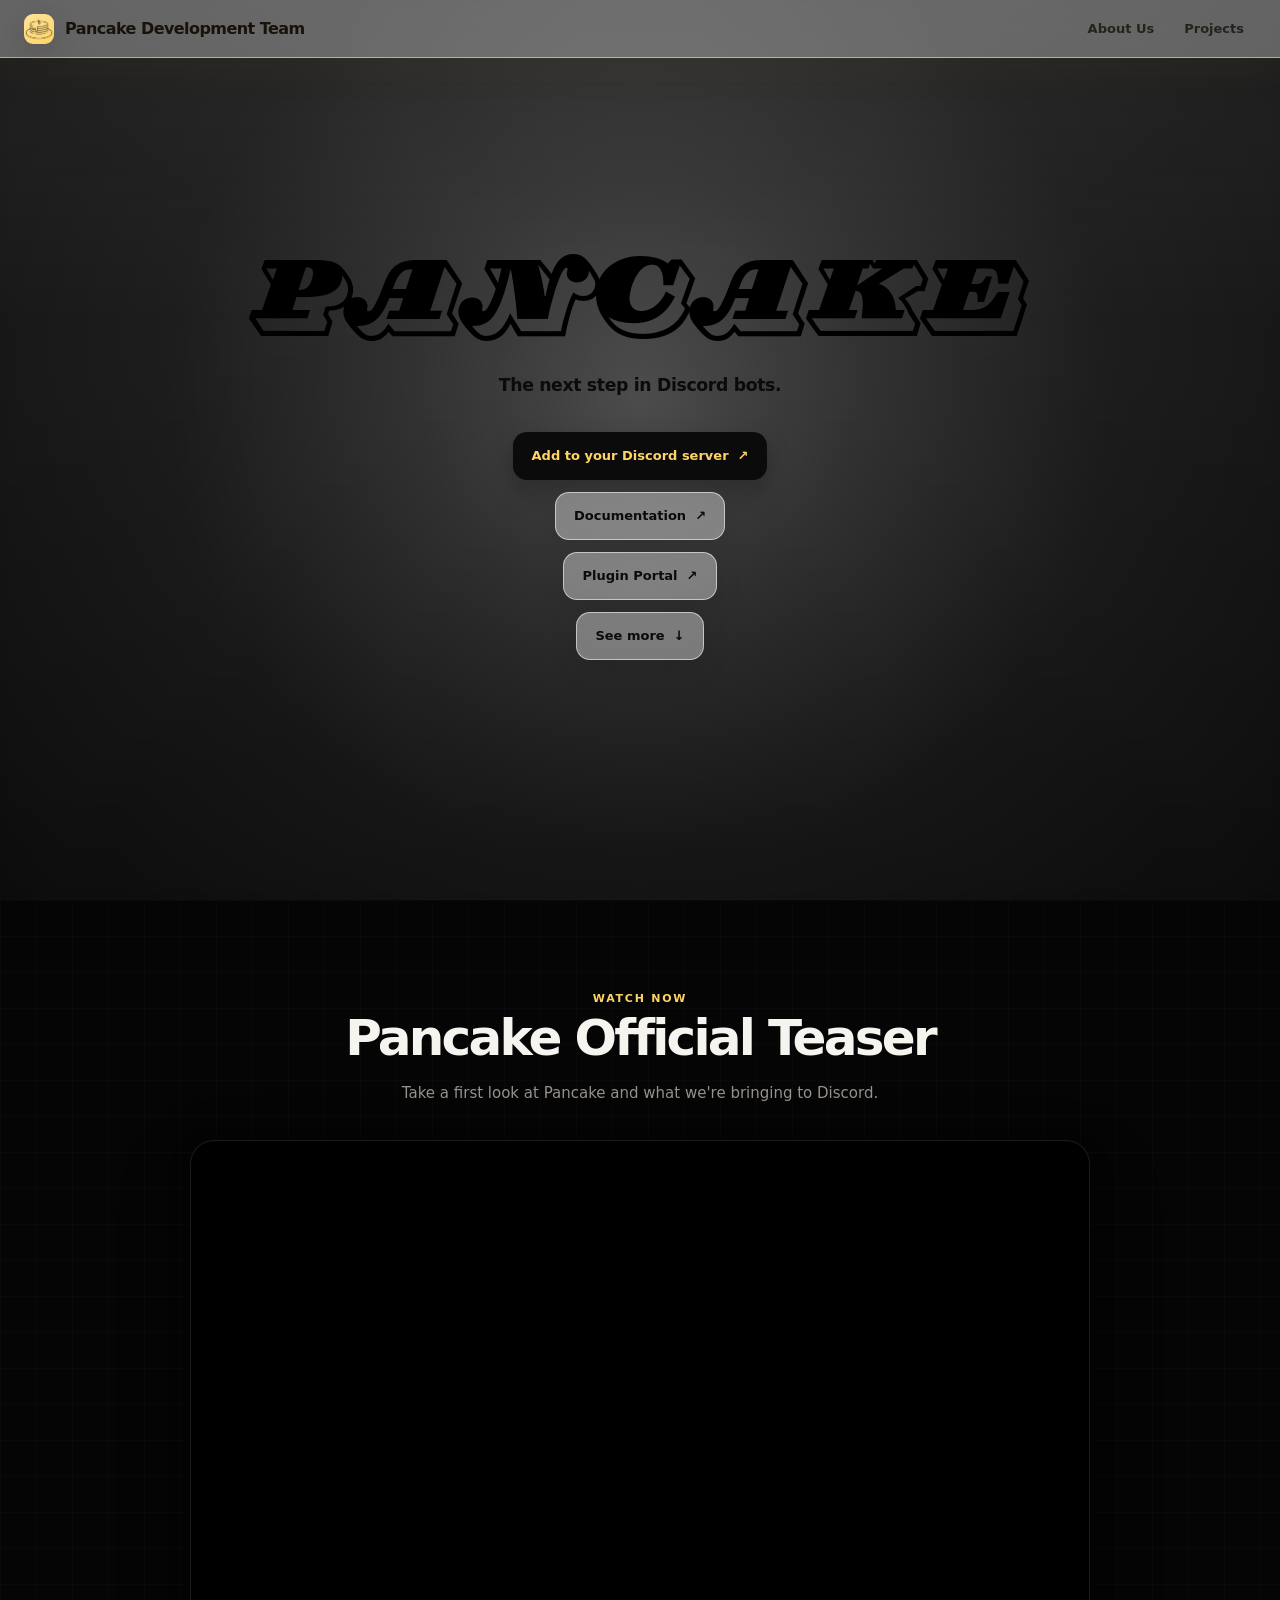
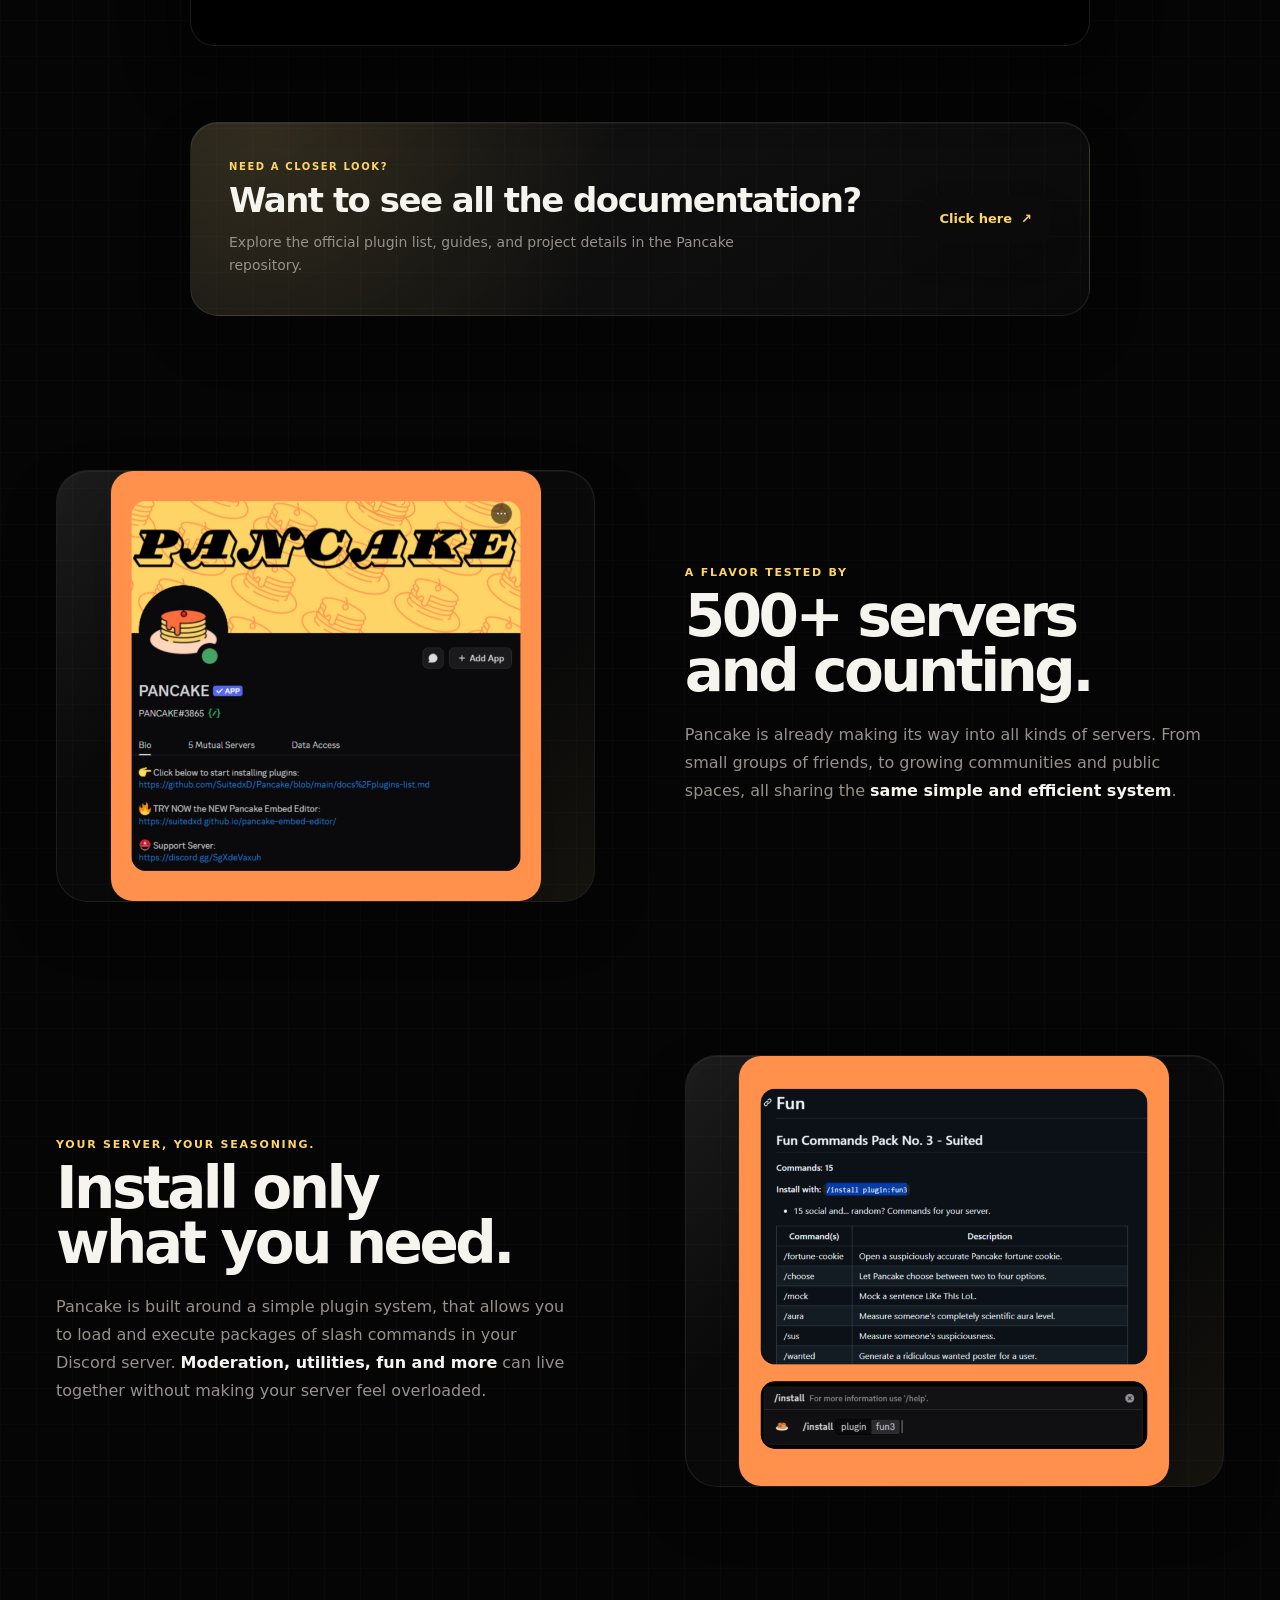
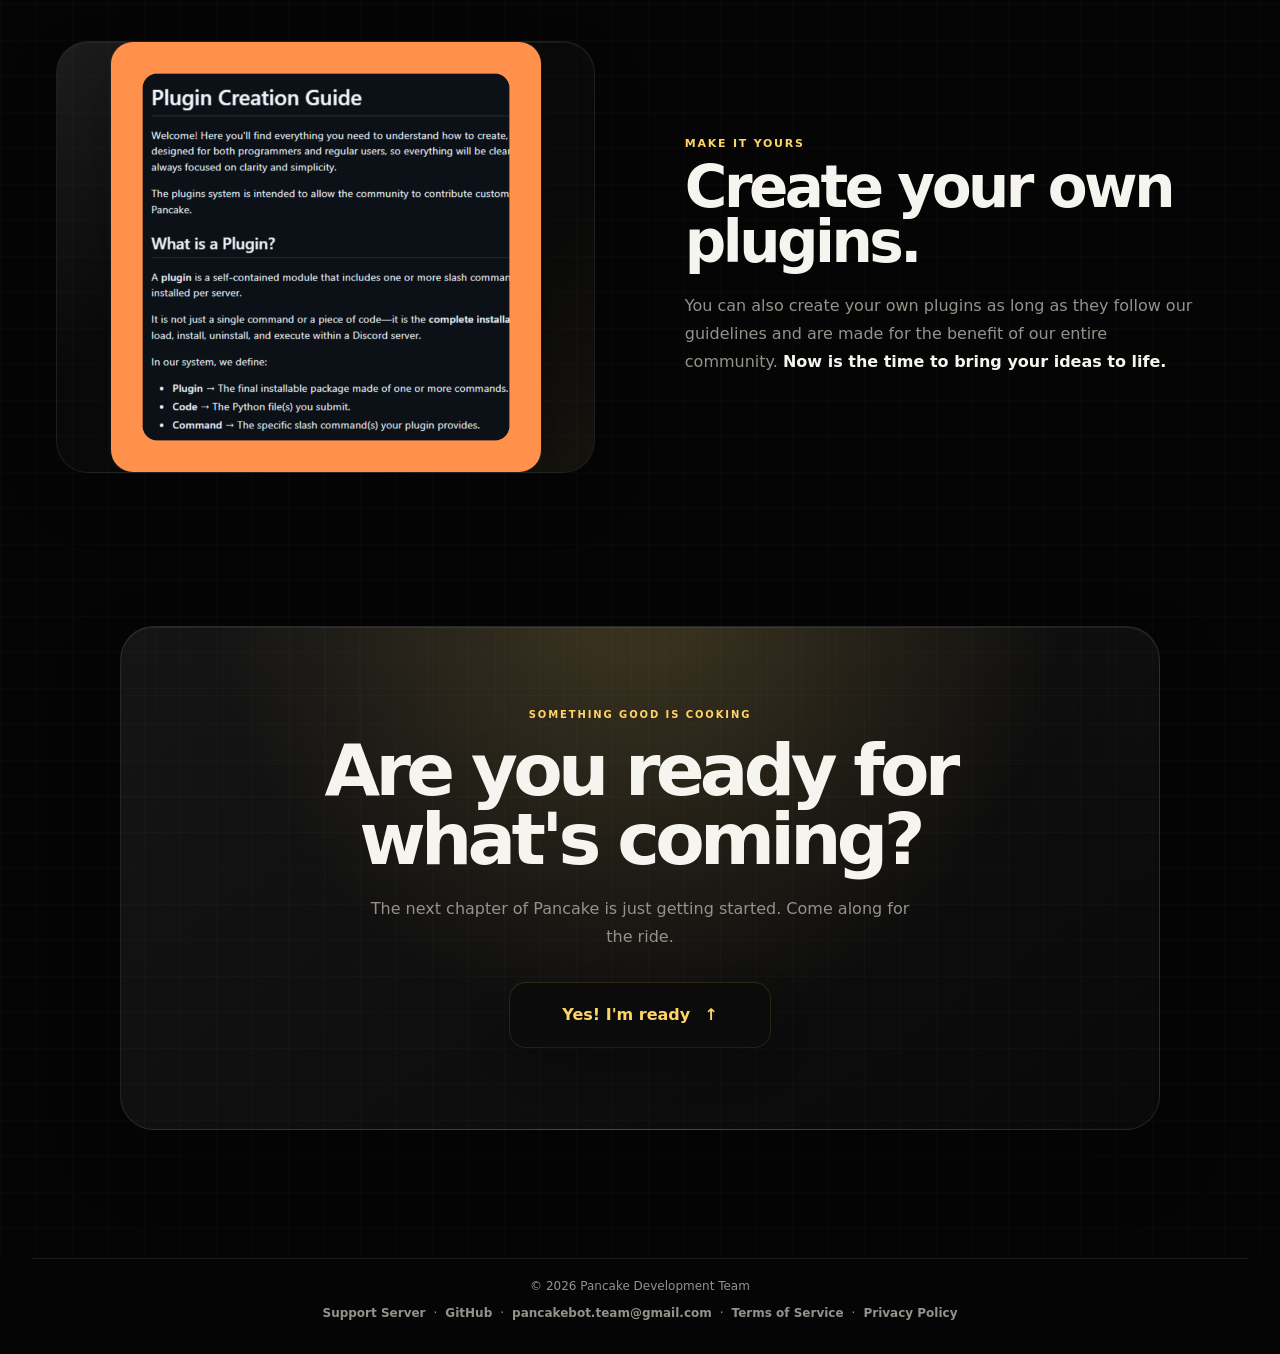
==== commit be5dce1a: "pdt-api-1.0.7.8" ====
--- a/pancake/index.html
+++ b/pancake/index.html
@@ -9,8 +9,7 @@
   <meta name="theme-color" content="#ffd466" />
   <meta name="referrer" content="strict-origin-when-cross-origin" />
 
-  <link rel="icon" type="image/svg+xml" href="../assets/favicon.png" />
-  <link rel="alternate icon" href="../assets/favicon.png" />
+  <link rel="icon" type="image/svg+xml" href="../assets/favicon.svg" />
 
   <title>PANCAKE — The next step in Discord bots</title>
 
--- a/css/style.css
+++ b/css/style.css
@@ -1,4 +1,4 @@
-/* css/style.css */
+/* css/style.css frontend*/
 
 :root {
   color-scheme: dark;
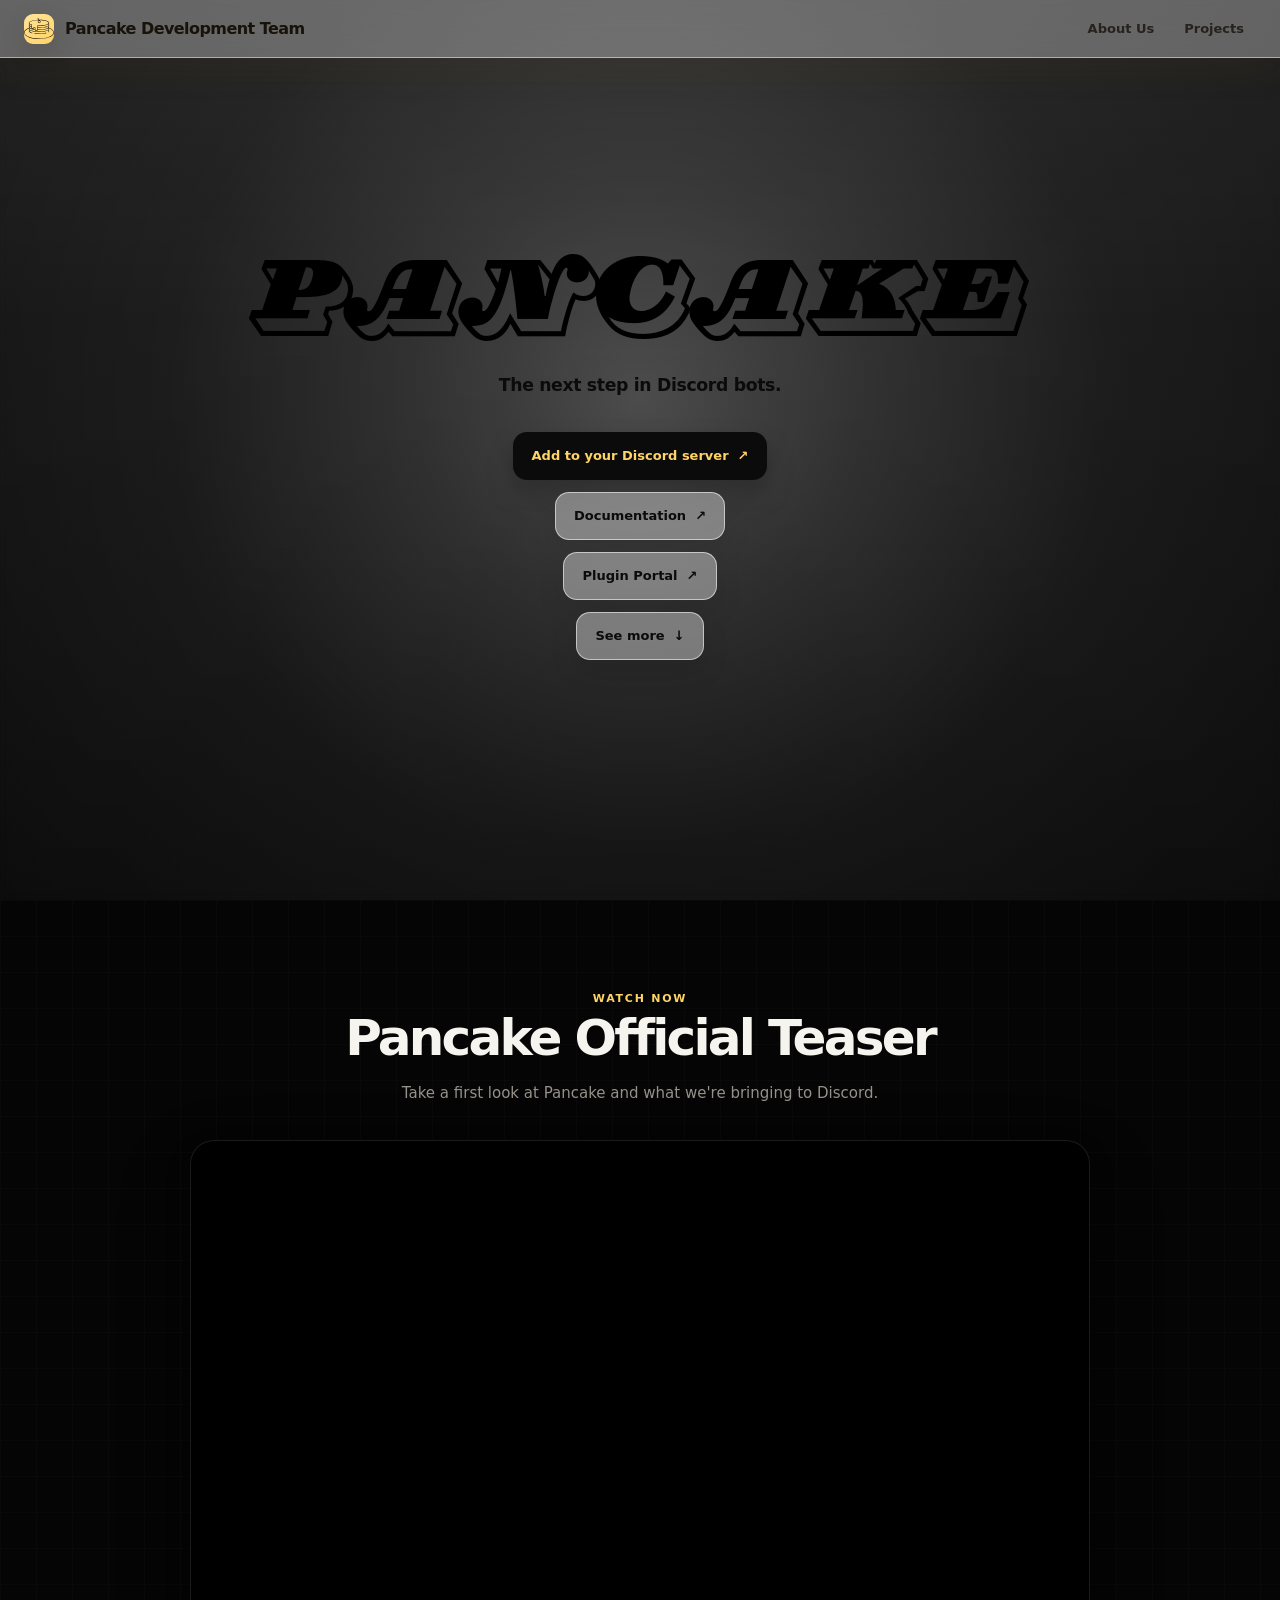
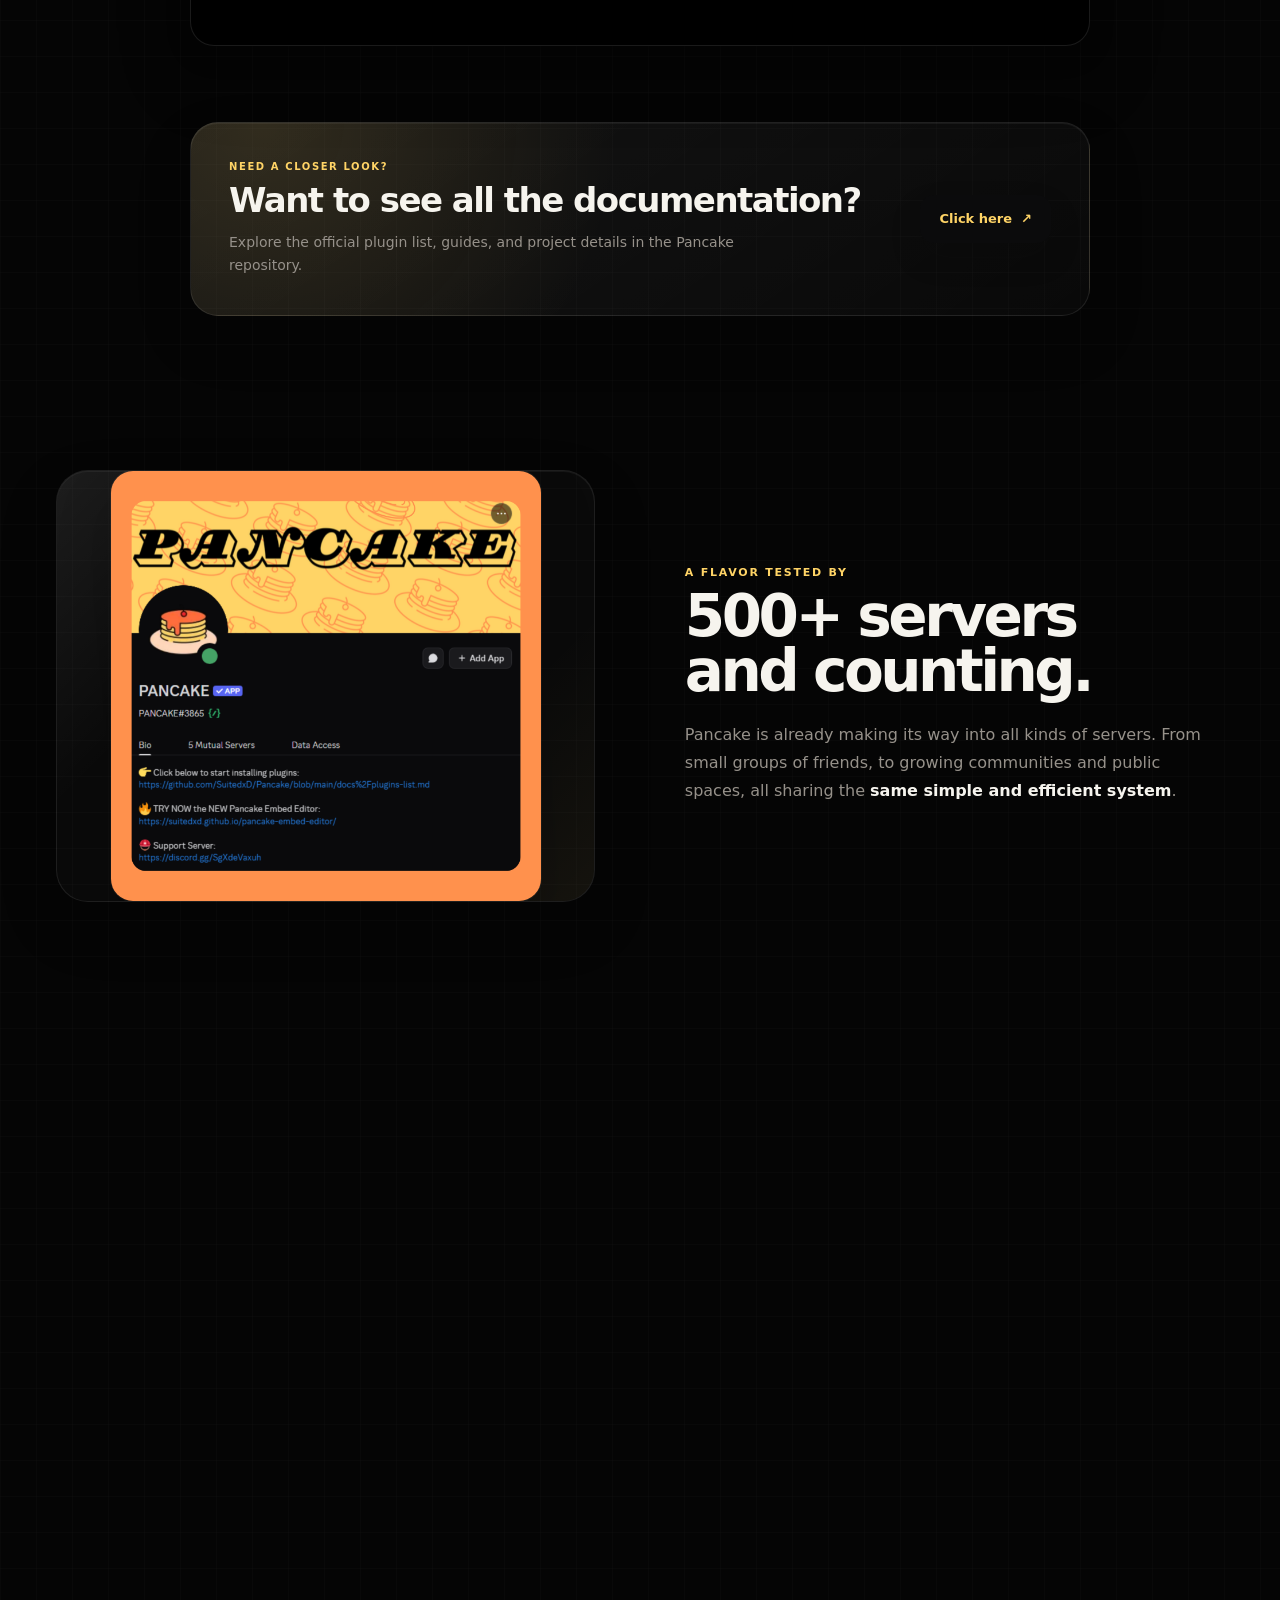
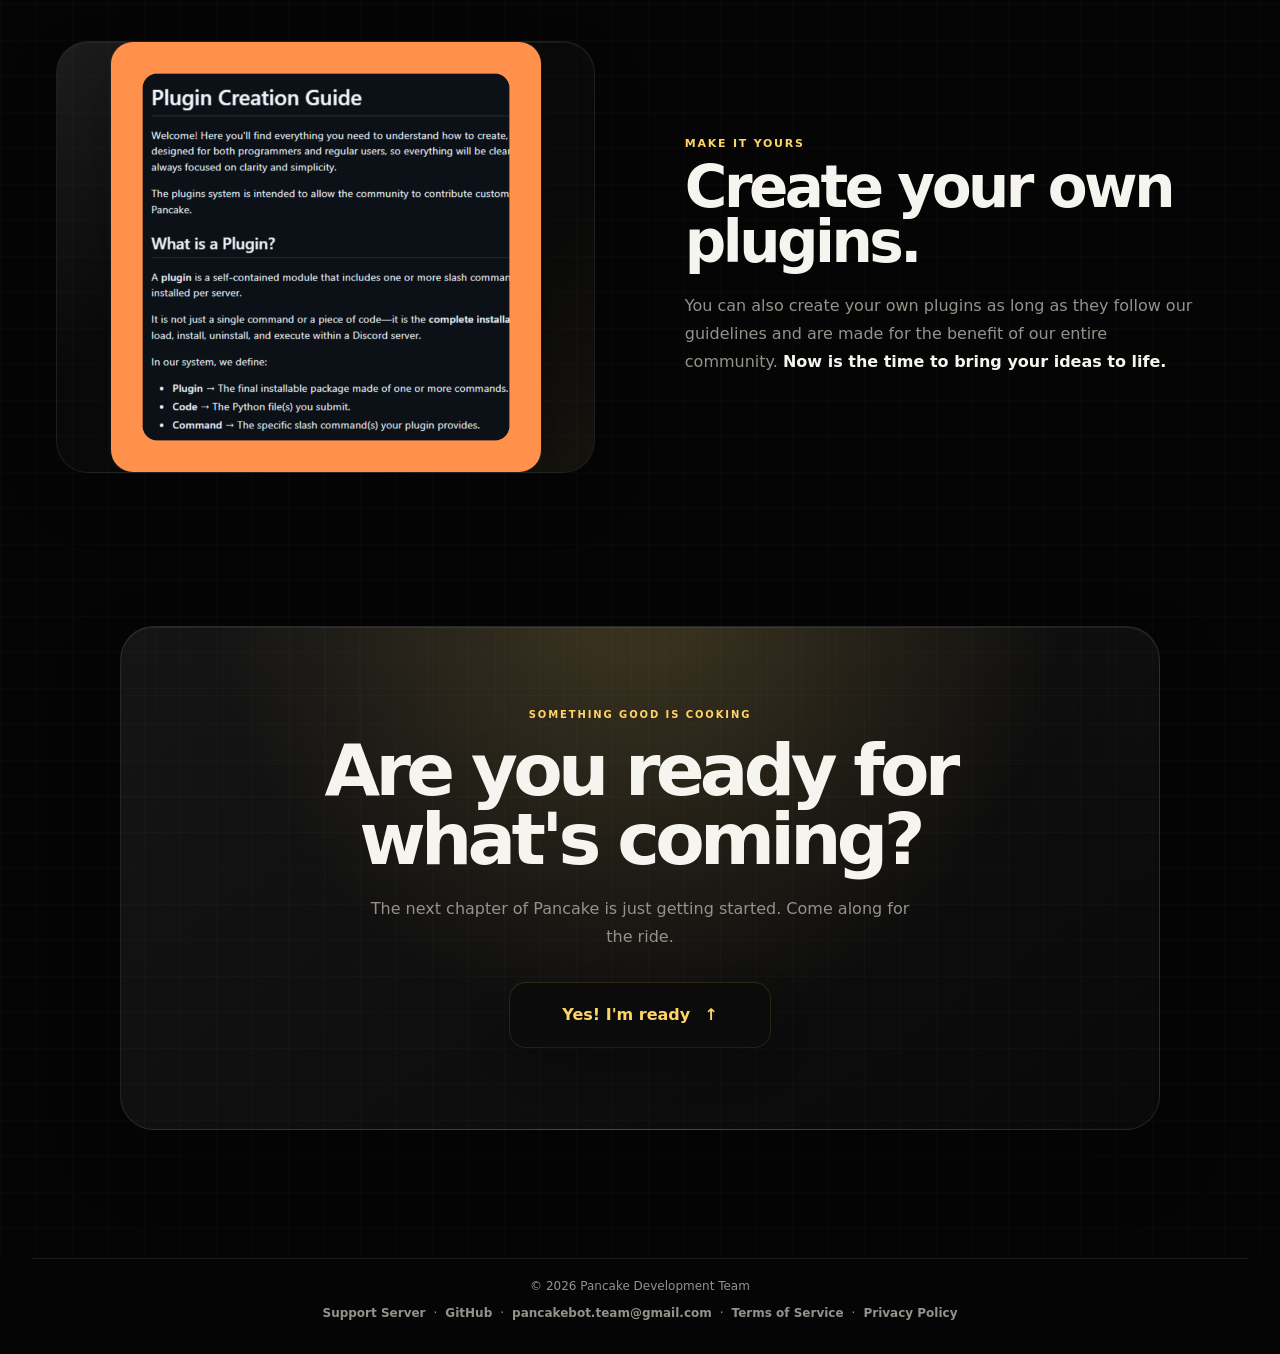
==== commit 172c7d2d: "pdt-1.0.10.23" ====
--- a/pancake/index.html
+++ b/pancake/index.html
@@ -59,7 +59,7 @@
         aria-hidden="true"
       >
         <img
-          src="../assets/pancake_team_icon_01.png"
+          src="../assets/pancake_development_team_logo_alt_01.svg"
           alt=""
         />
       </span>
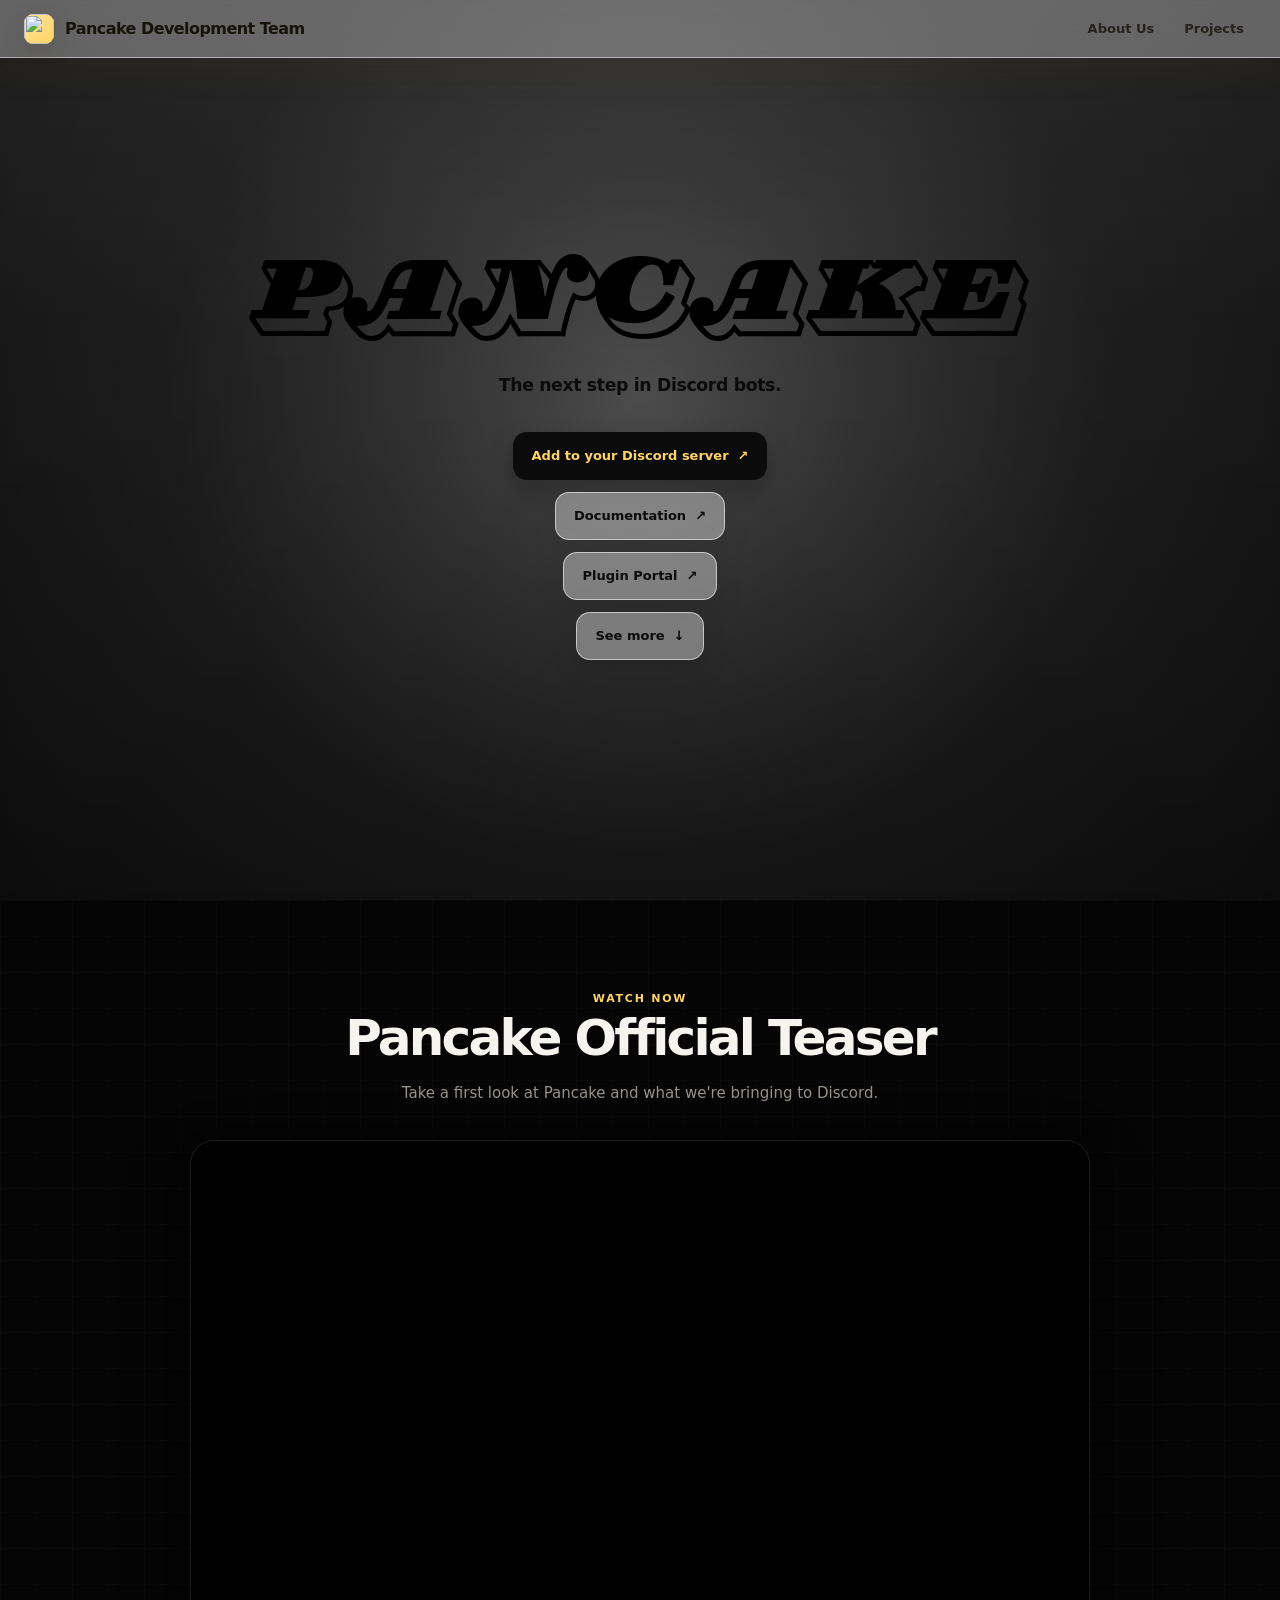
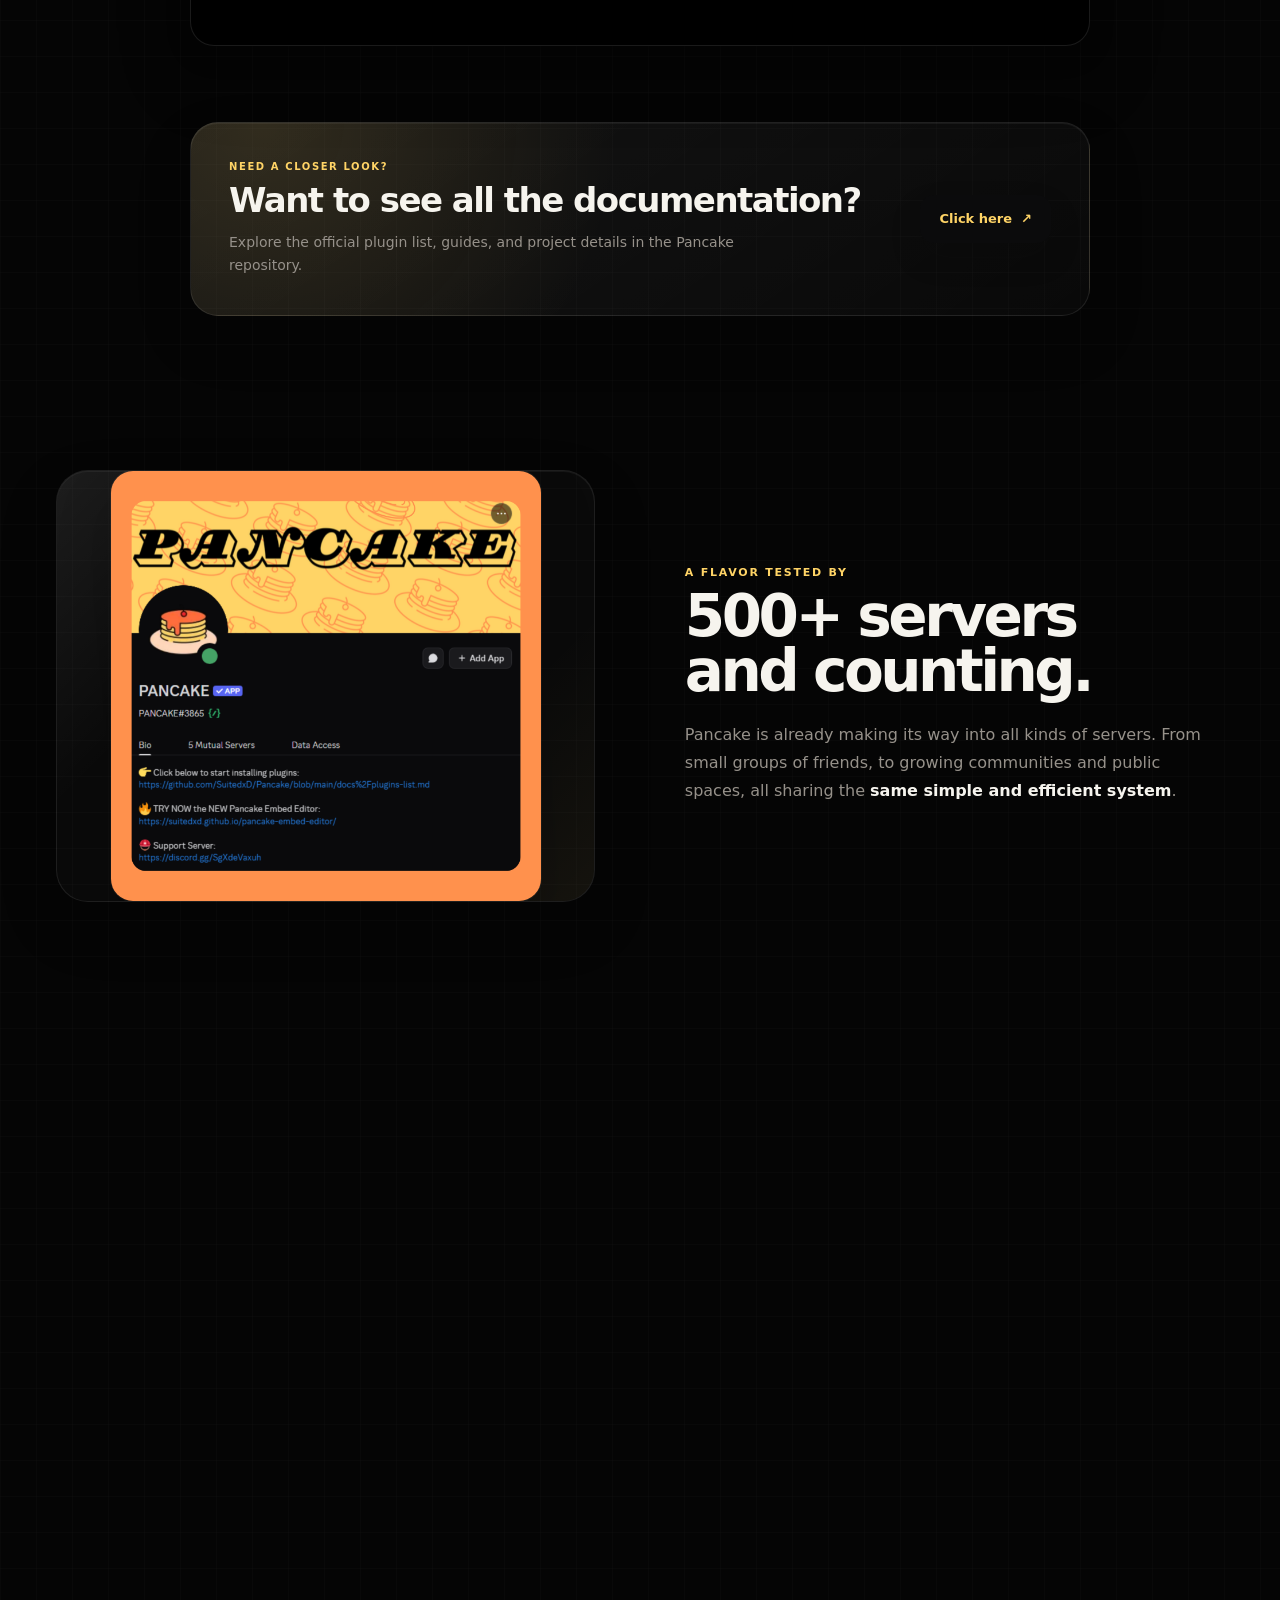
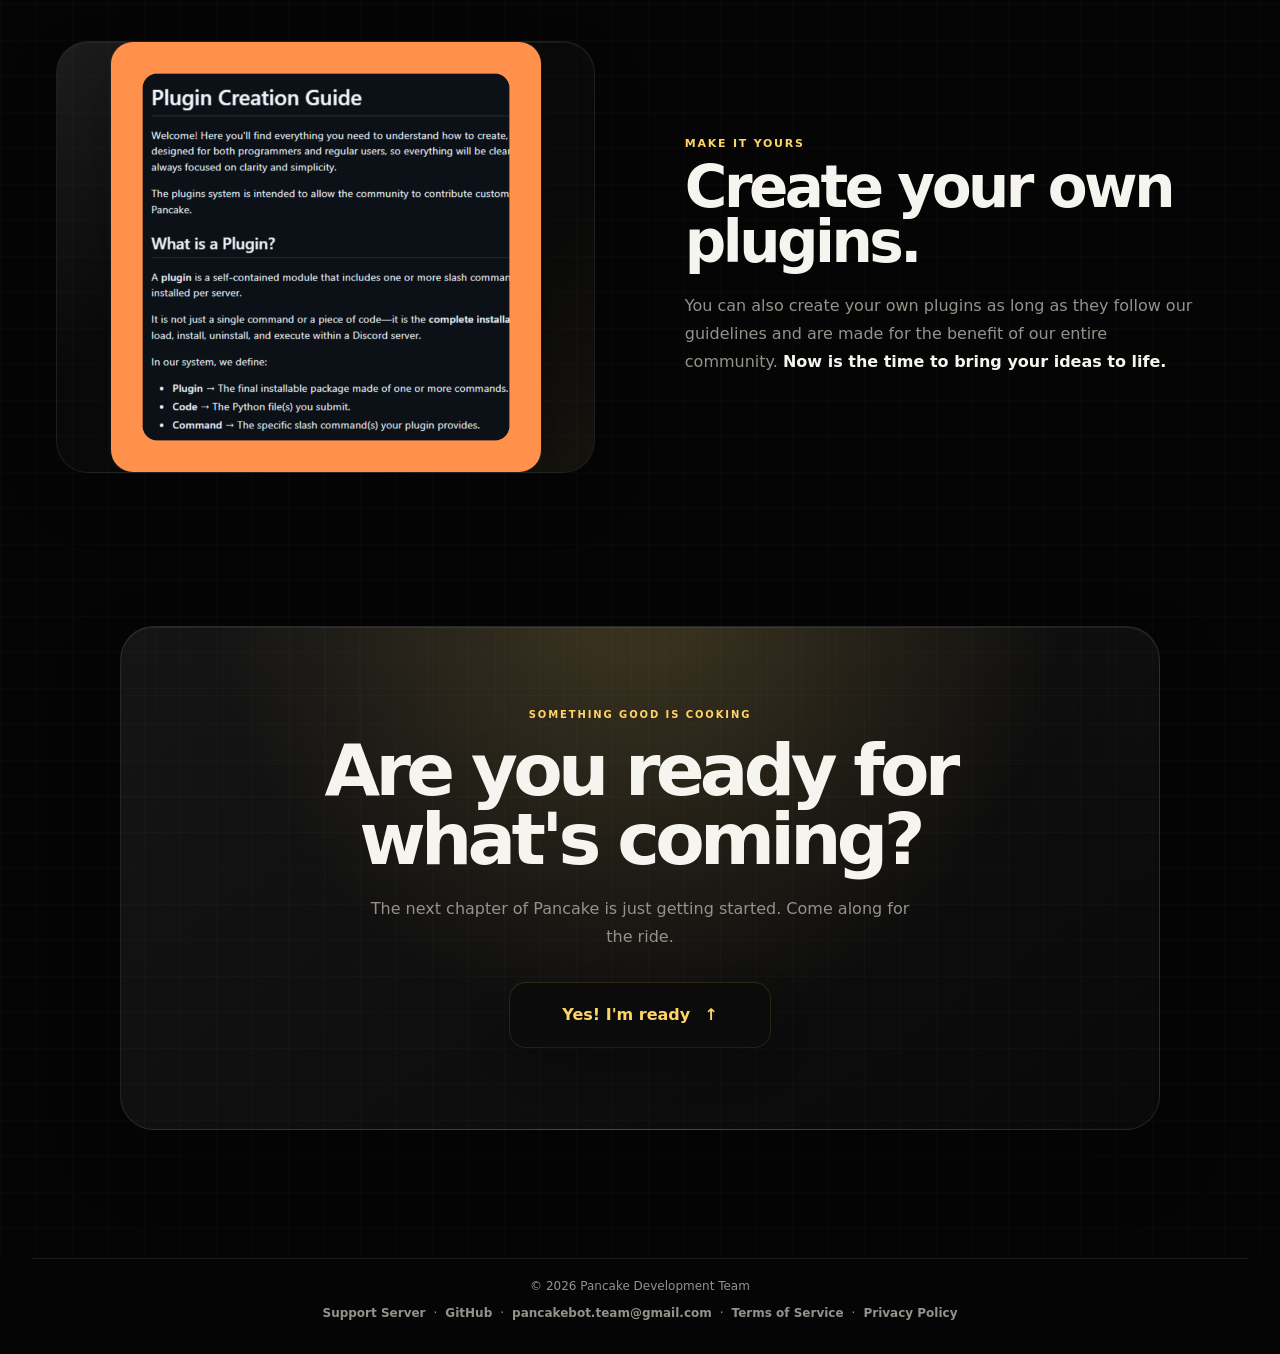
==== commit 5b8ff711: "pdt-1.0.10.24" ====
--- a/pancake/index.html
+++ b/pancake/index.html
@@ -59,7 +59,7 @@
         aria-hidden="true"
       >
         <img
-          src="../assets/pancake_development_team_logo_alt_01.svg"
+          src="pancake-development-team/assets/brand/logos/Pancake Development Team/svg/pancake_development_team_logo_alt_01.svg"
           alt=""
         />
       </span>
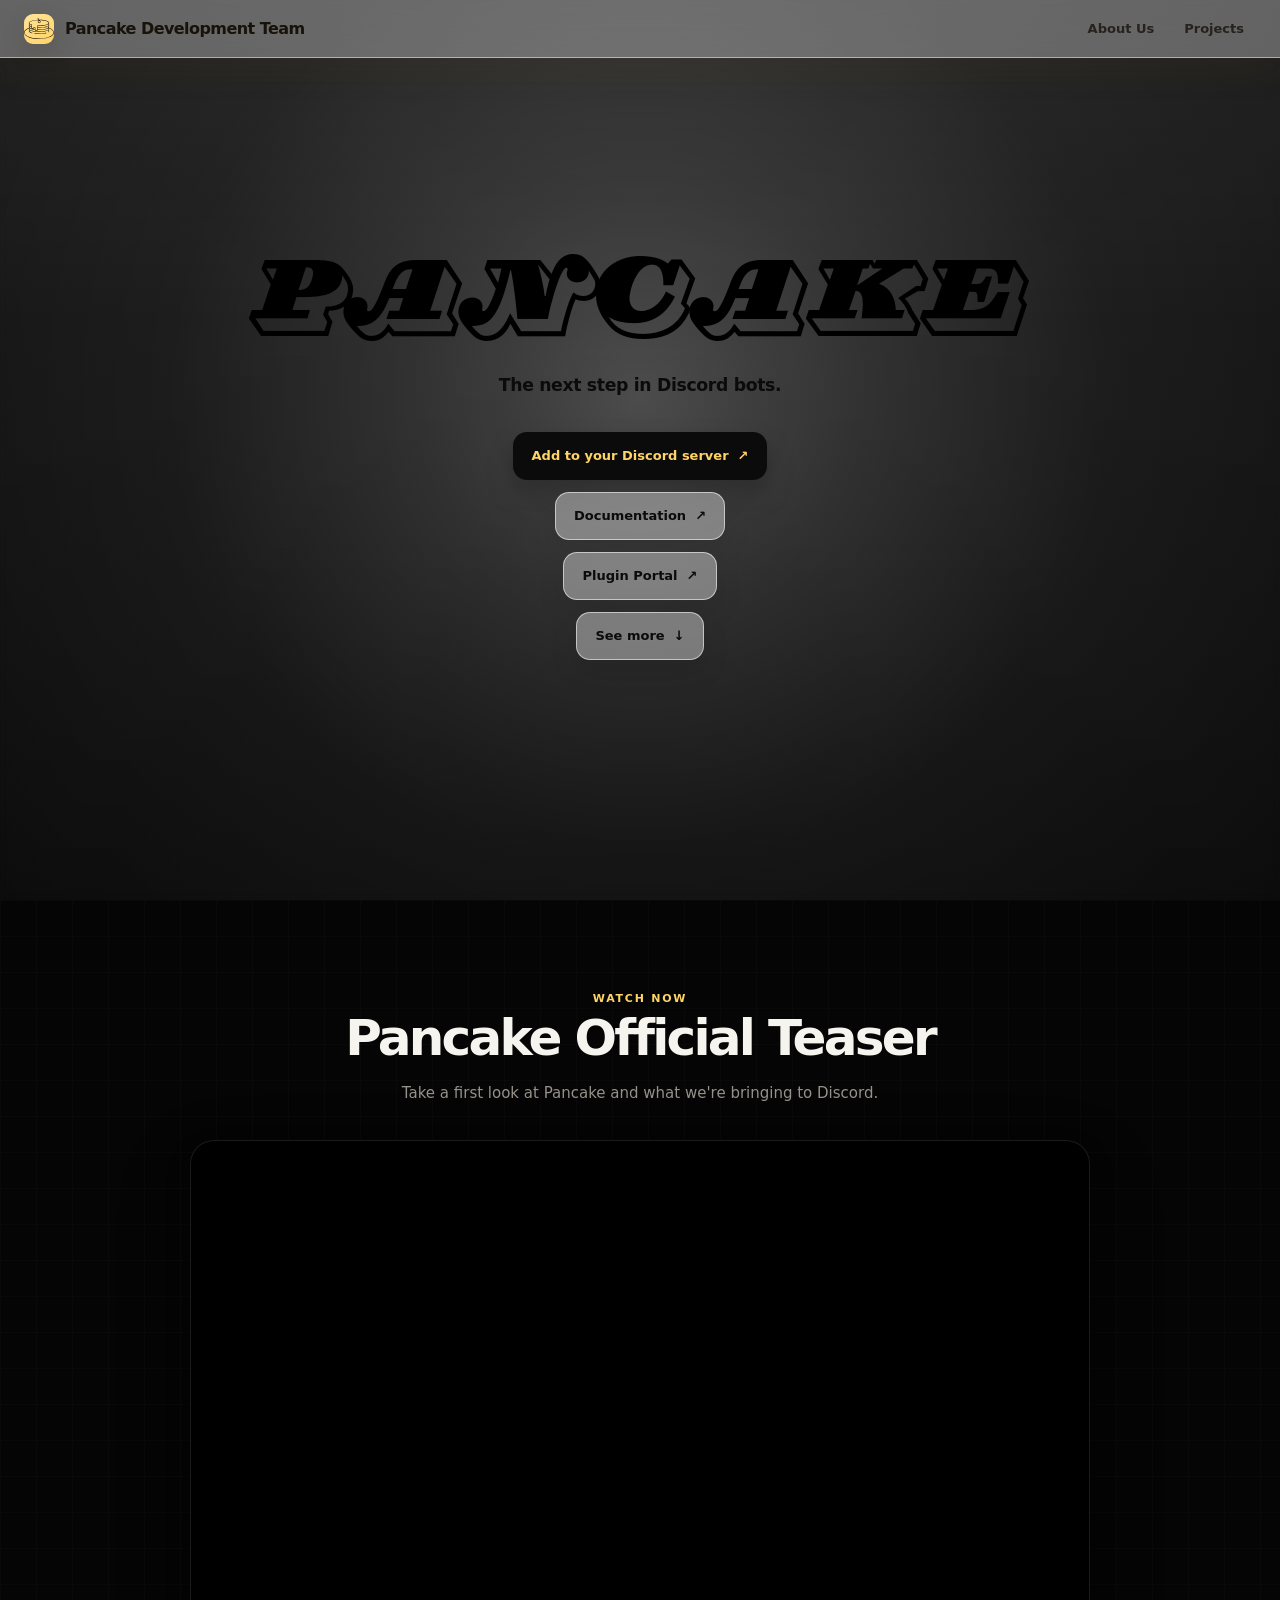
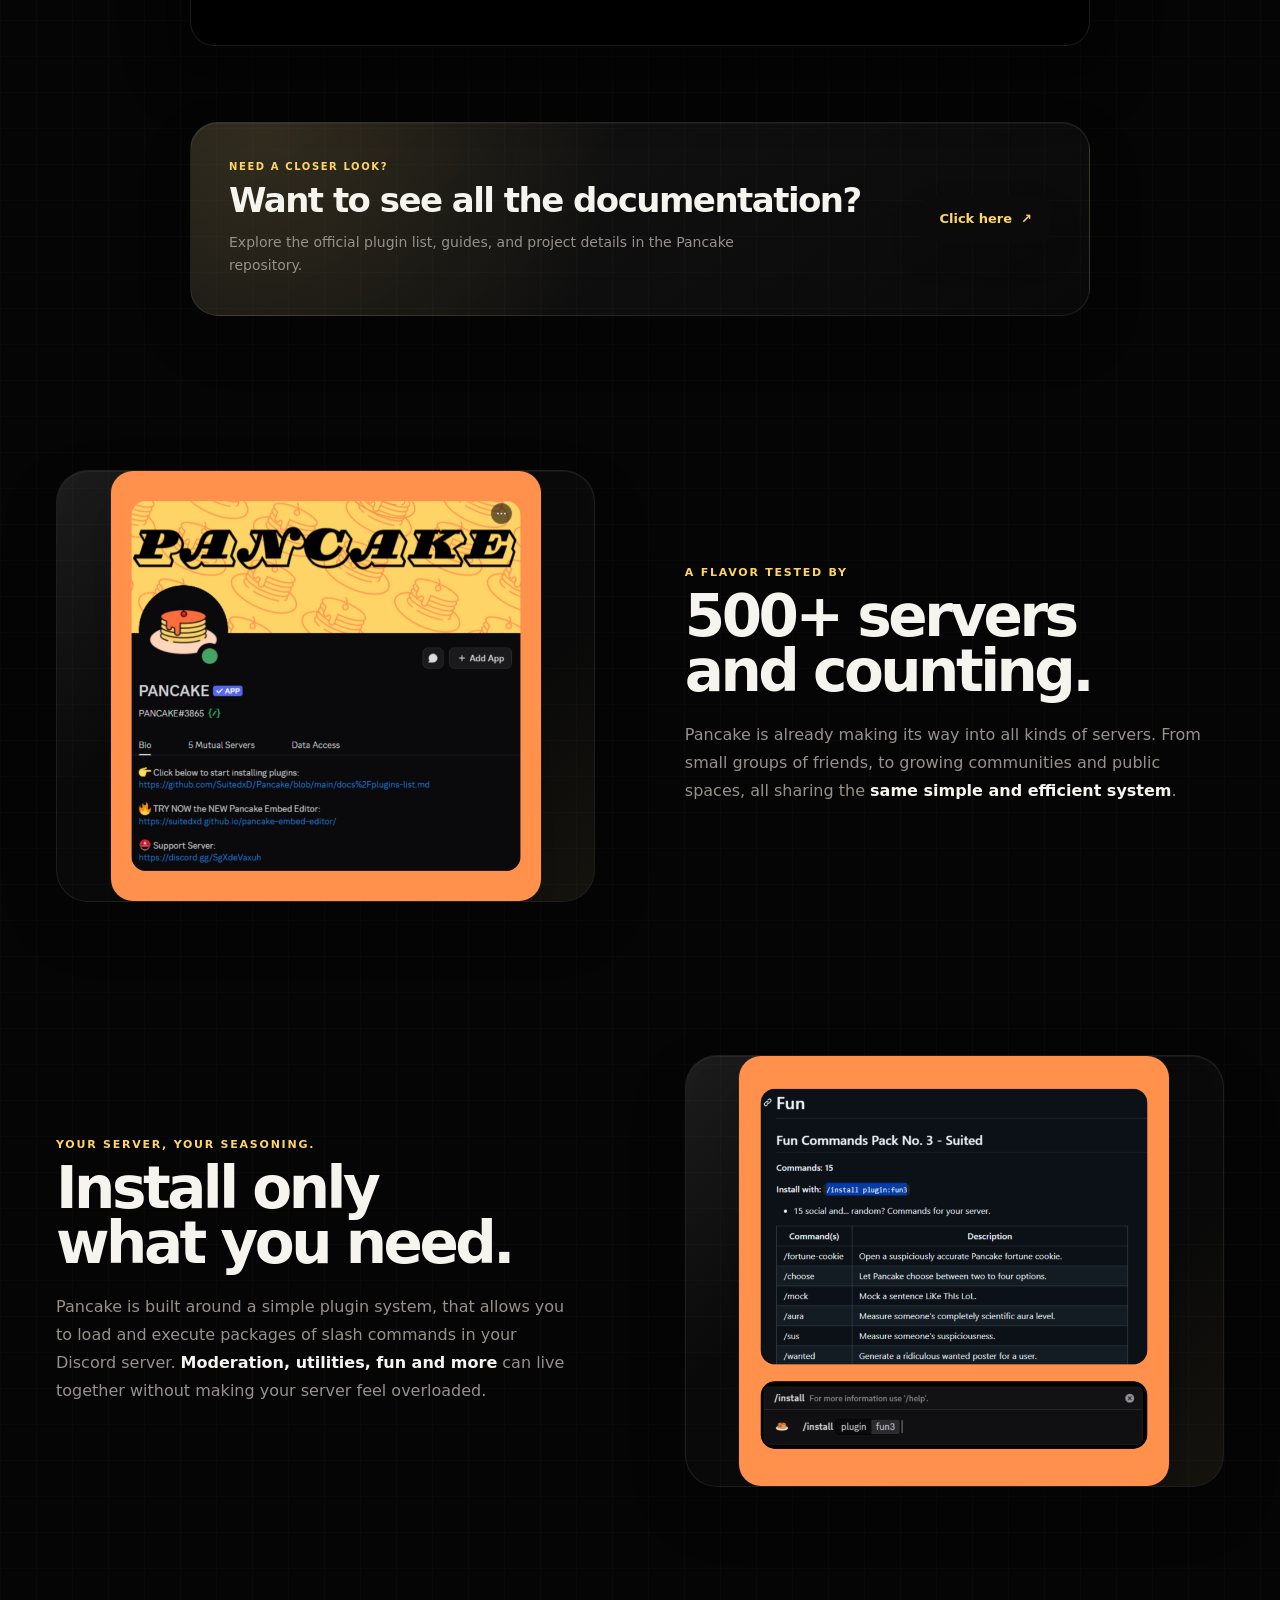
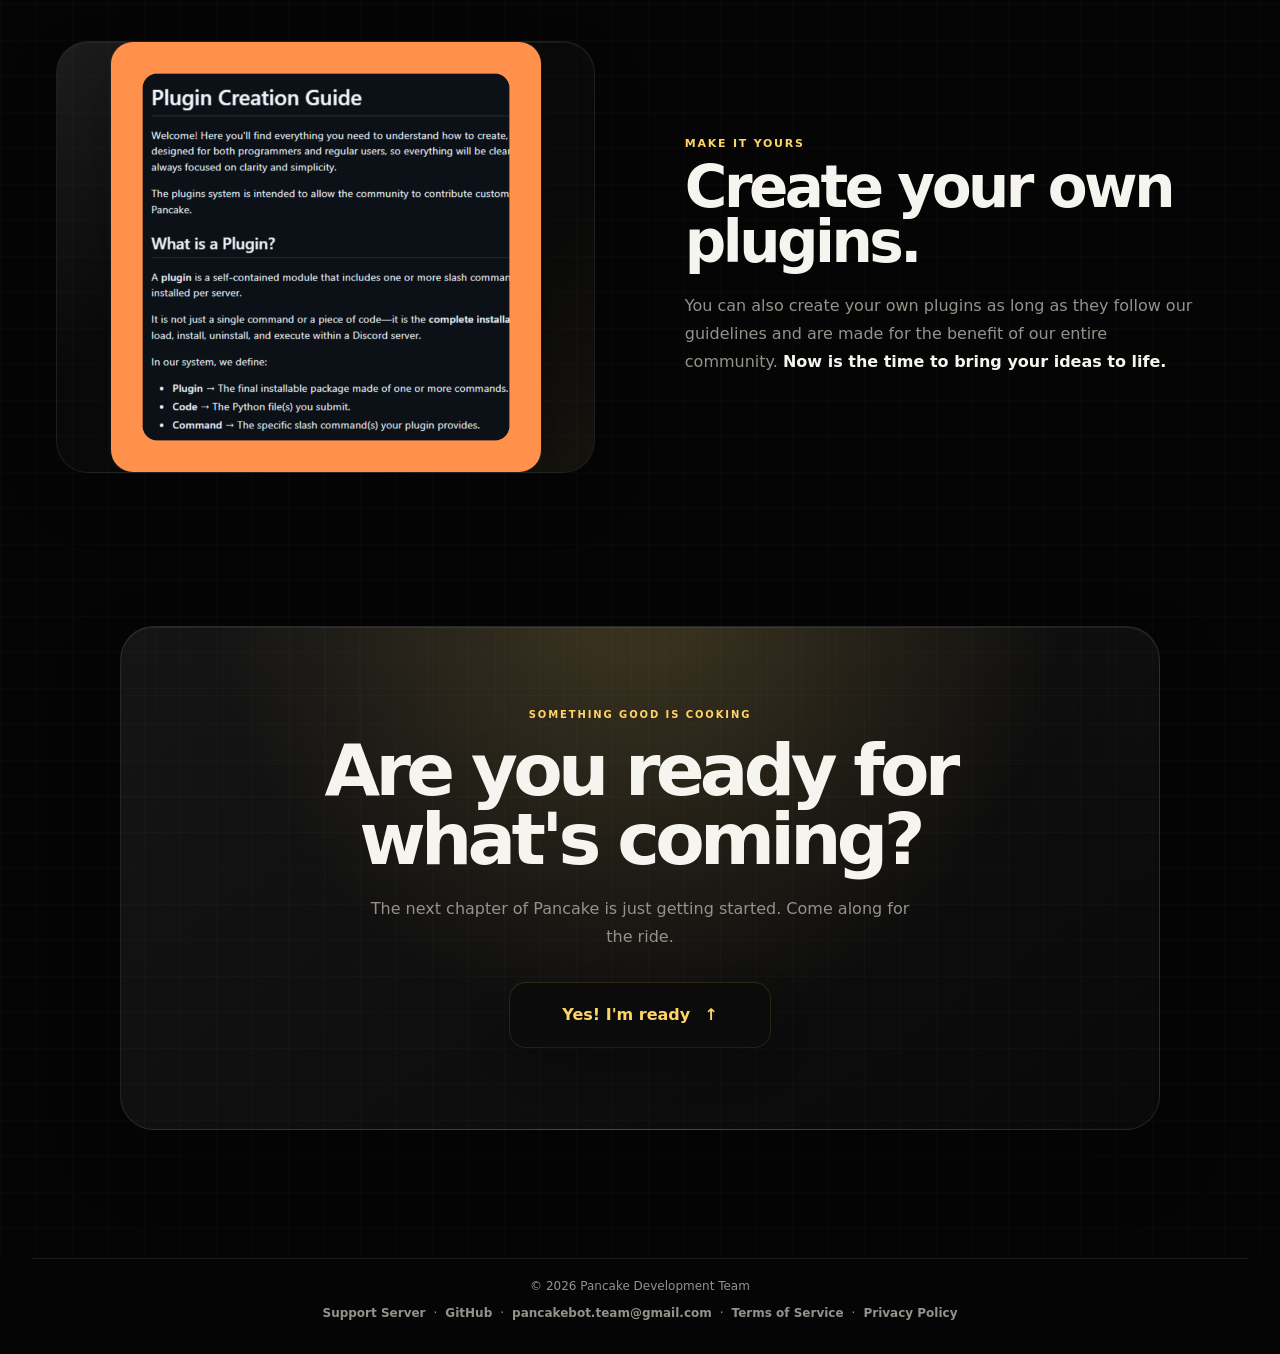
==== commit 61f93b82: "pdt-1.0.10.25" ====
--- a/pancake/index.html
+++ b/pancake/index.html
@@ -59,7 +59,7 @@
         aria-hidden="true"
       >
         <img
-          src="pancake-development-team/assets/brand/logos/Pancake Development Team/svg/pancake_development_team_logo_alt_01.svg"
+          src="https://suitedxd.github.io/pancake-development-team/assets/brand/logos/Pancake%20Development%20Team/svg/pancake_development_team_logo_alt_01.svg"
           alt=""
         />
       </span>
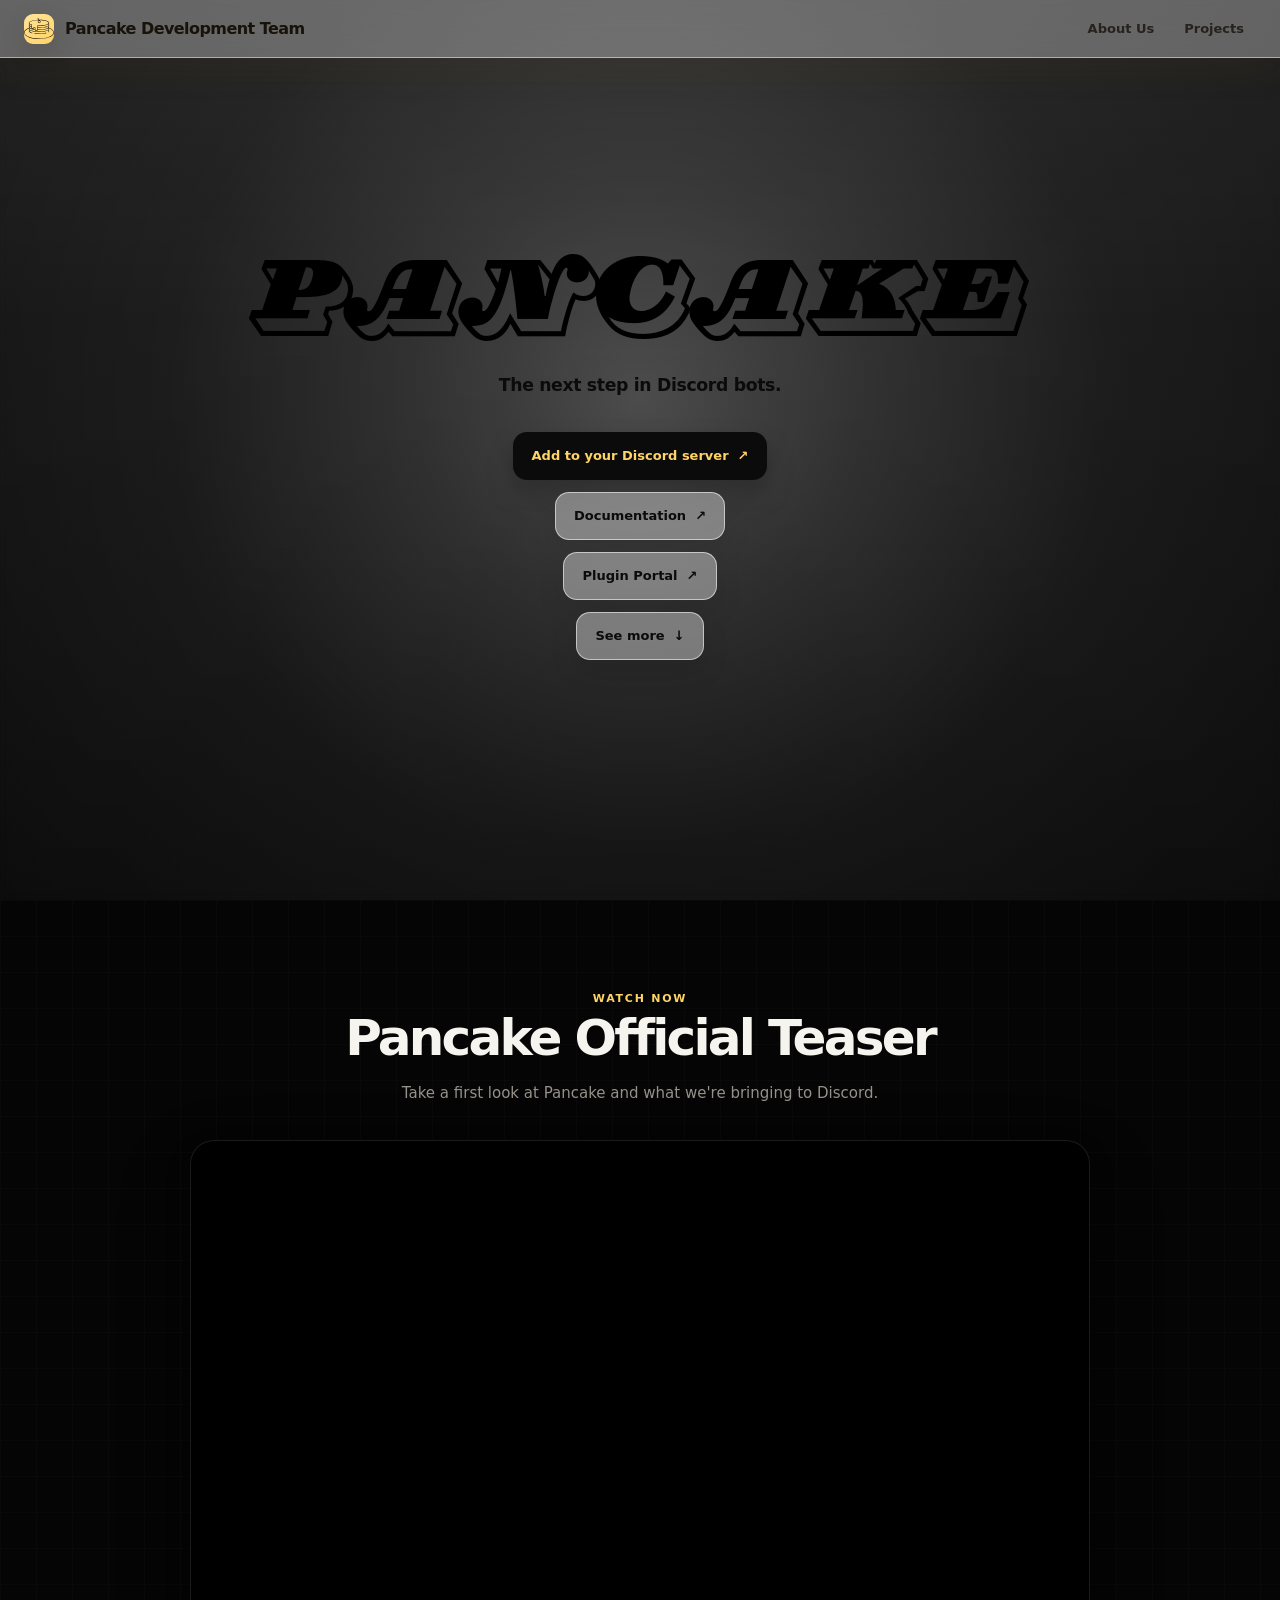
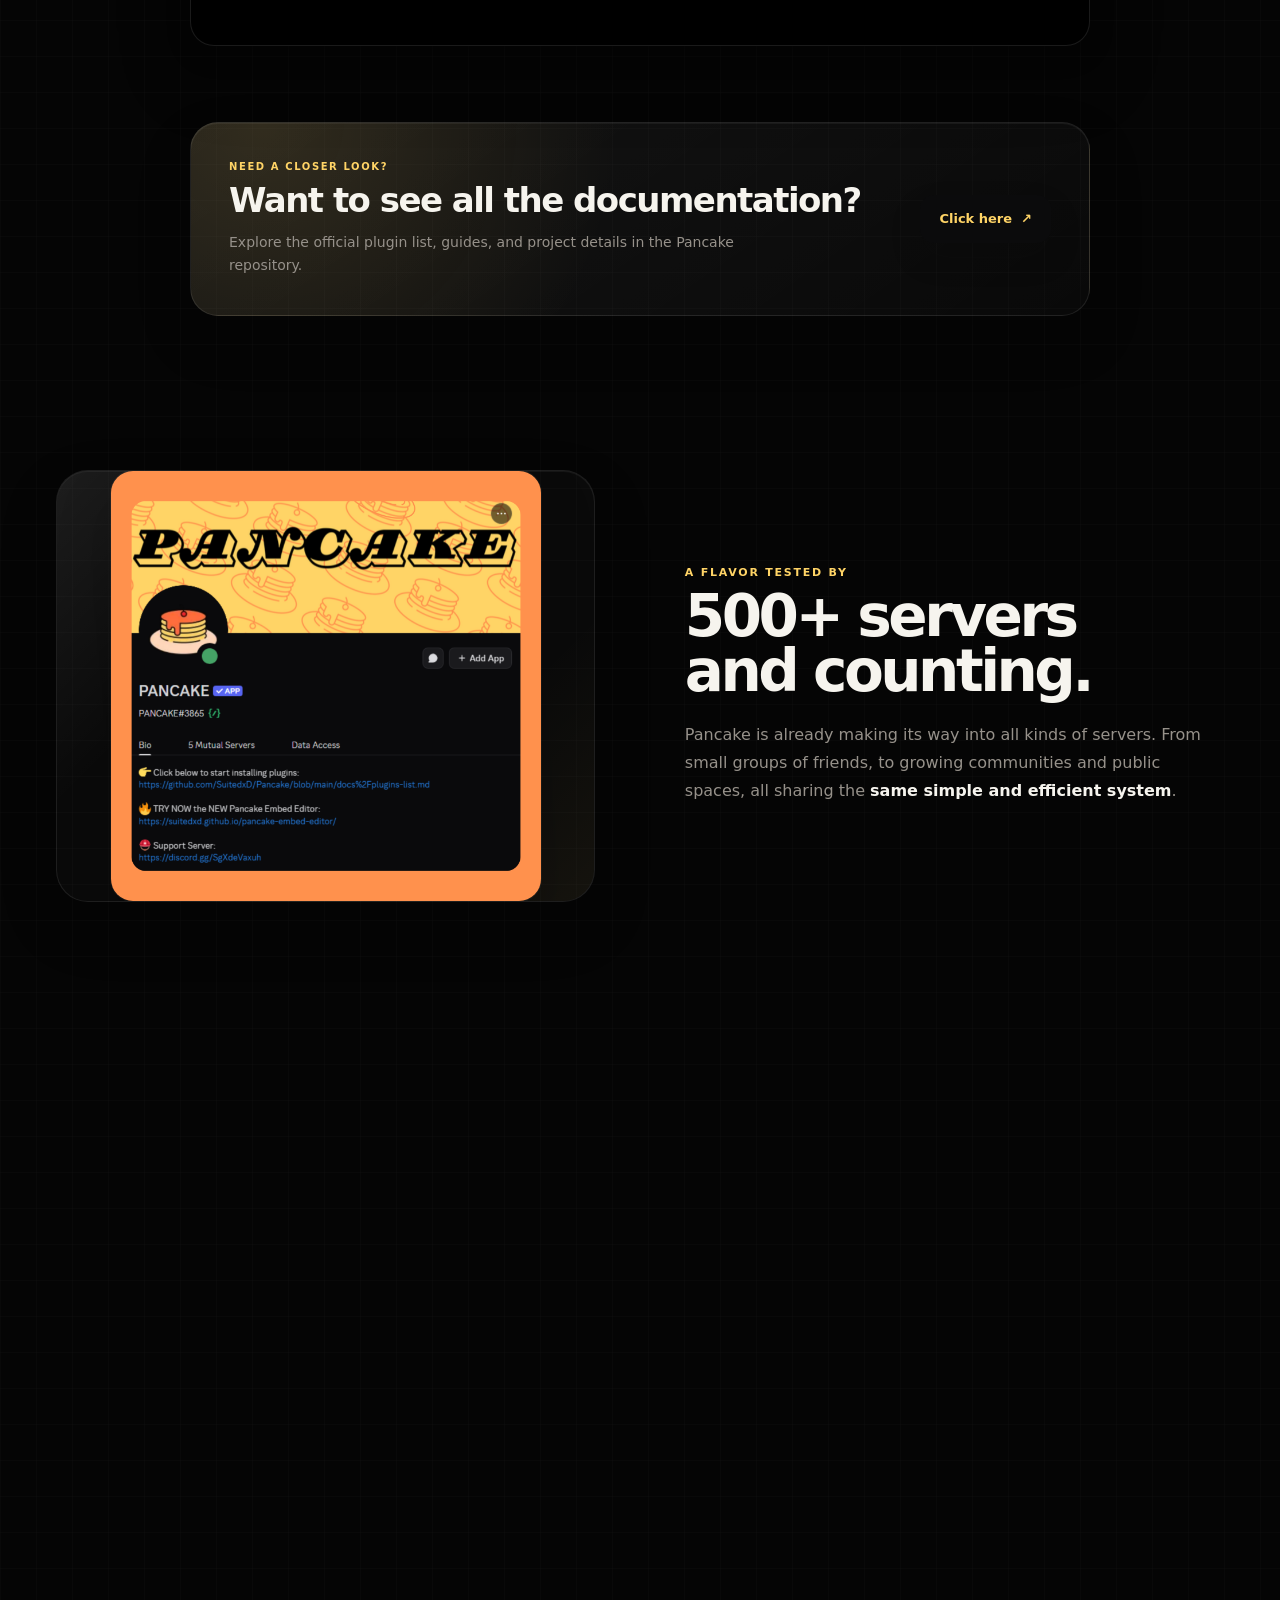
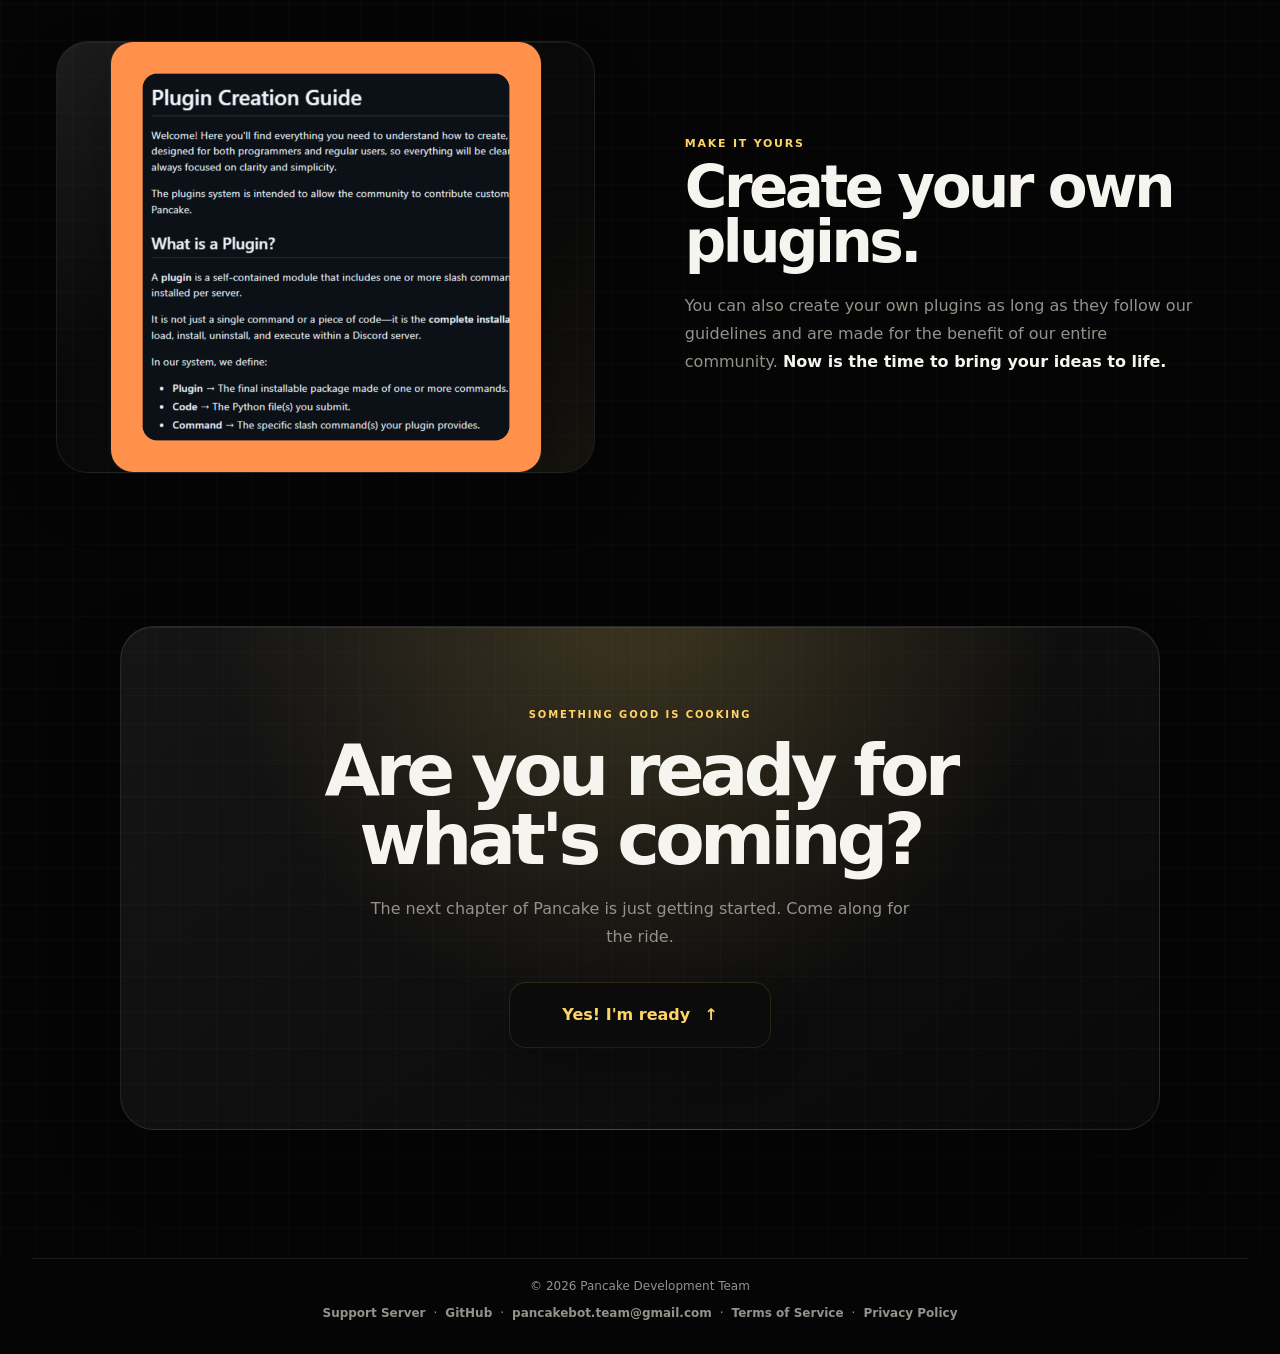
==== commit 181cf0c8: "pdt-1.0.10.33" ====
--- a/pancake/index.html
+++ b/pancake/index.html
@@ -135,9 +135,7 @@
 
       <a
         class="btn btn-secondary"
-        href="https://github.com/SuitedxD/Pancake"
-        target="_blank"
-        rel="noopener noreferrer"
+        href="docs/"
       >
         Documentation
         <span aria-hidden="true">↗</span>
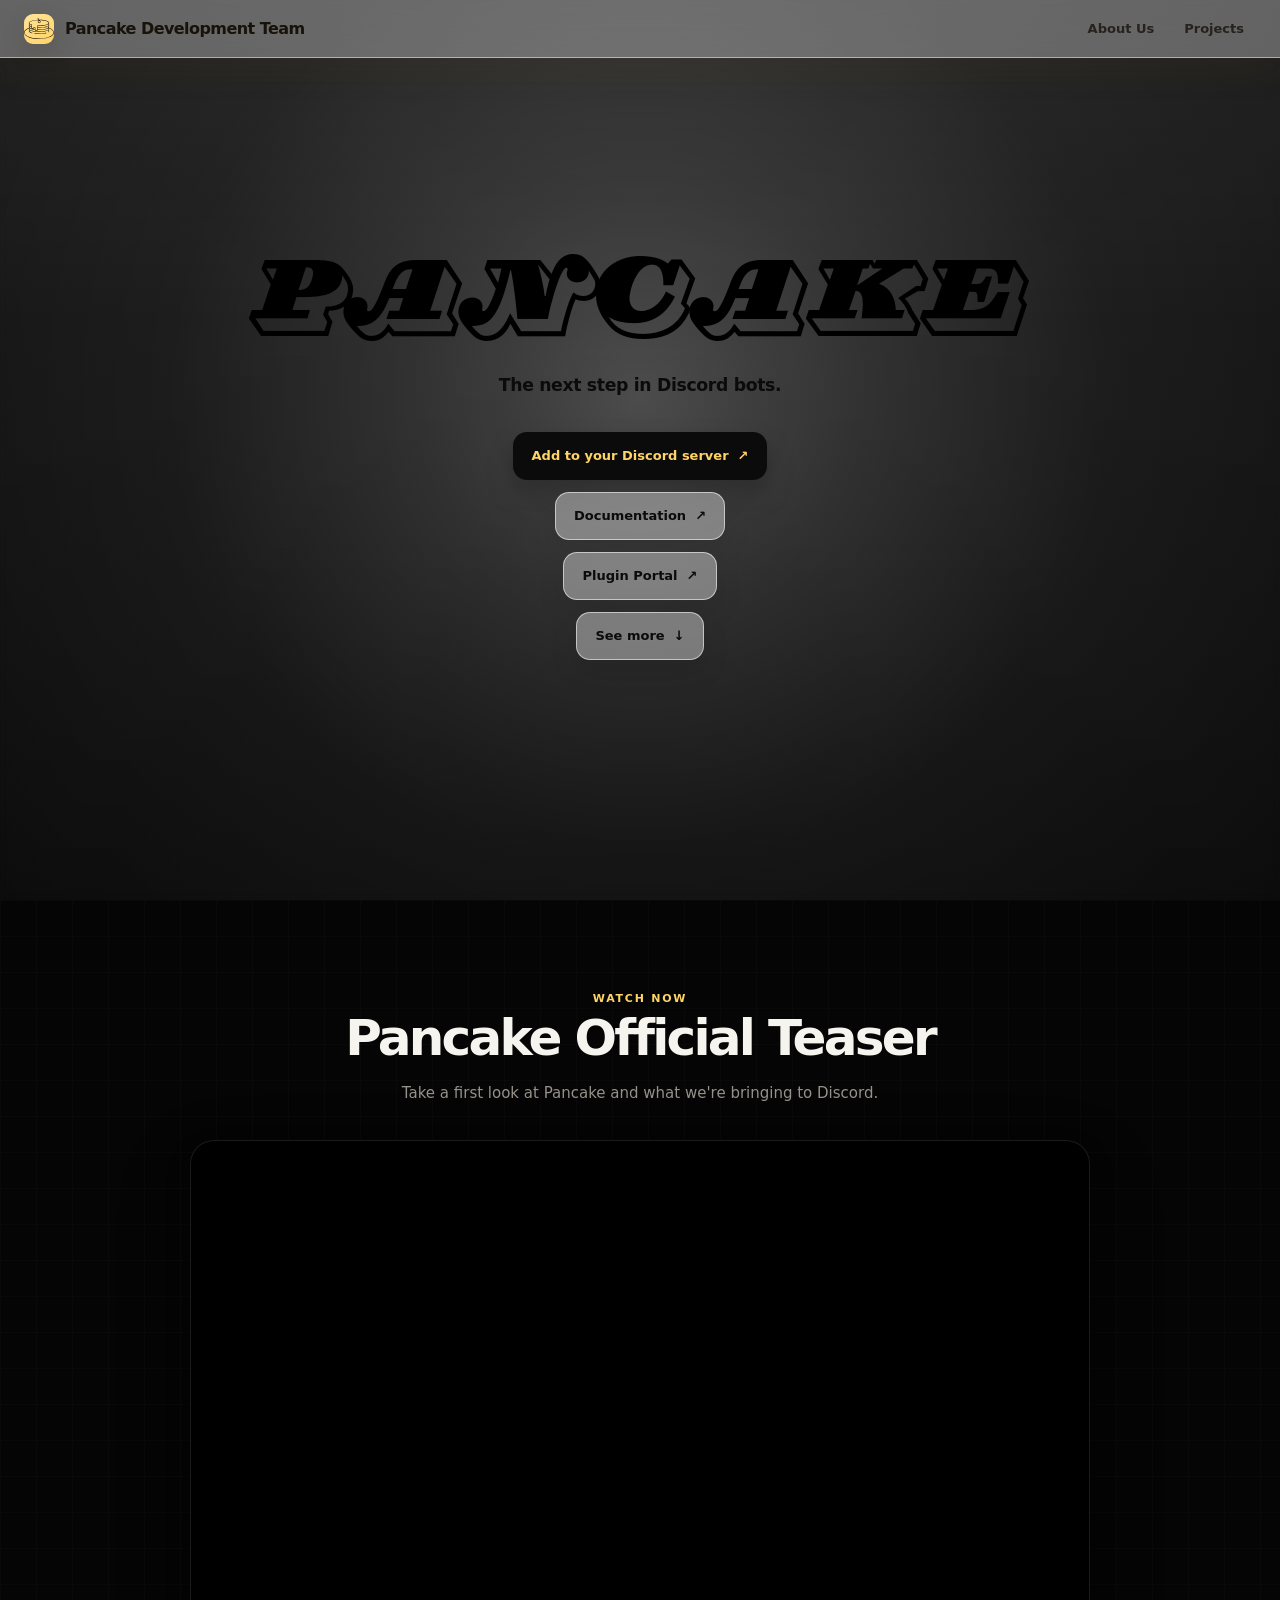
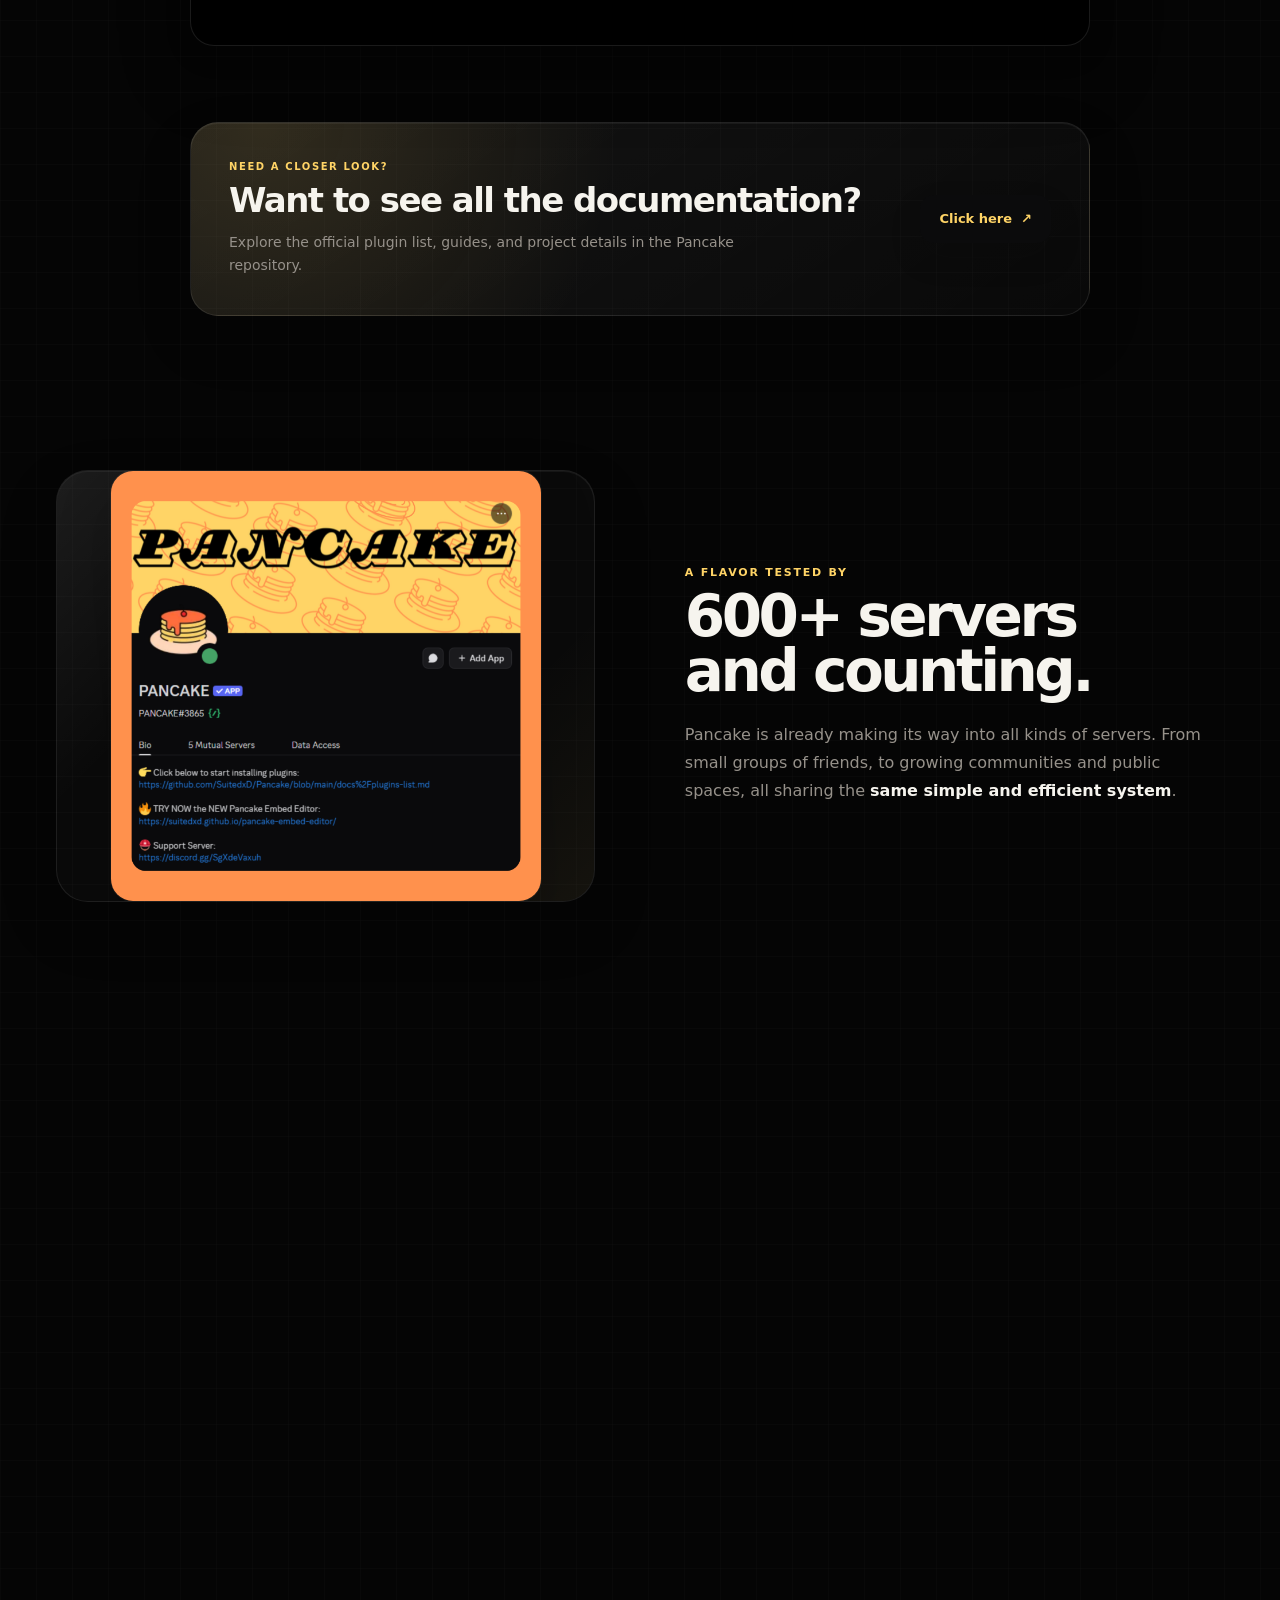
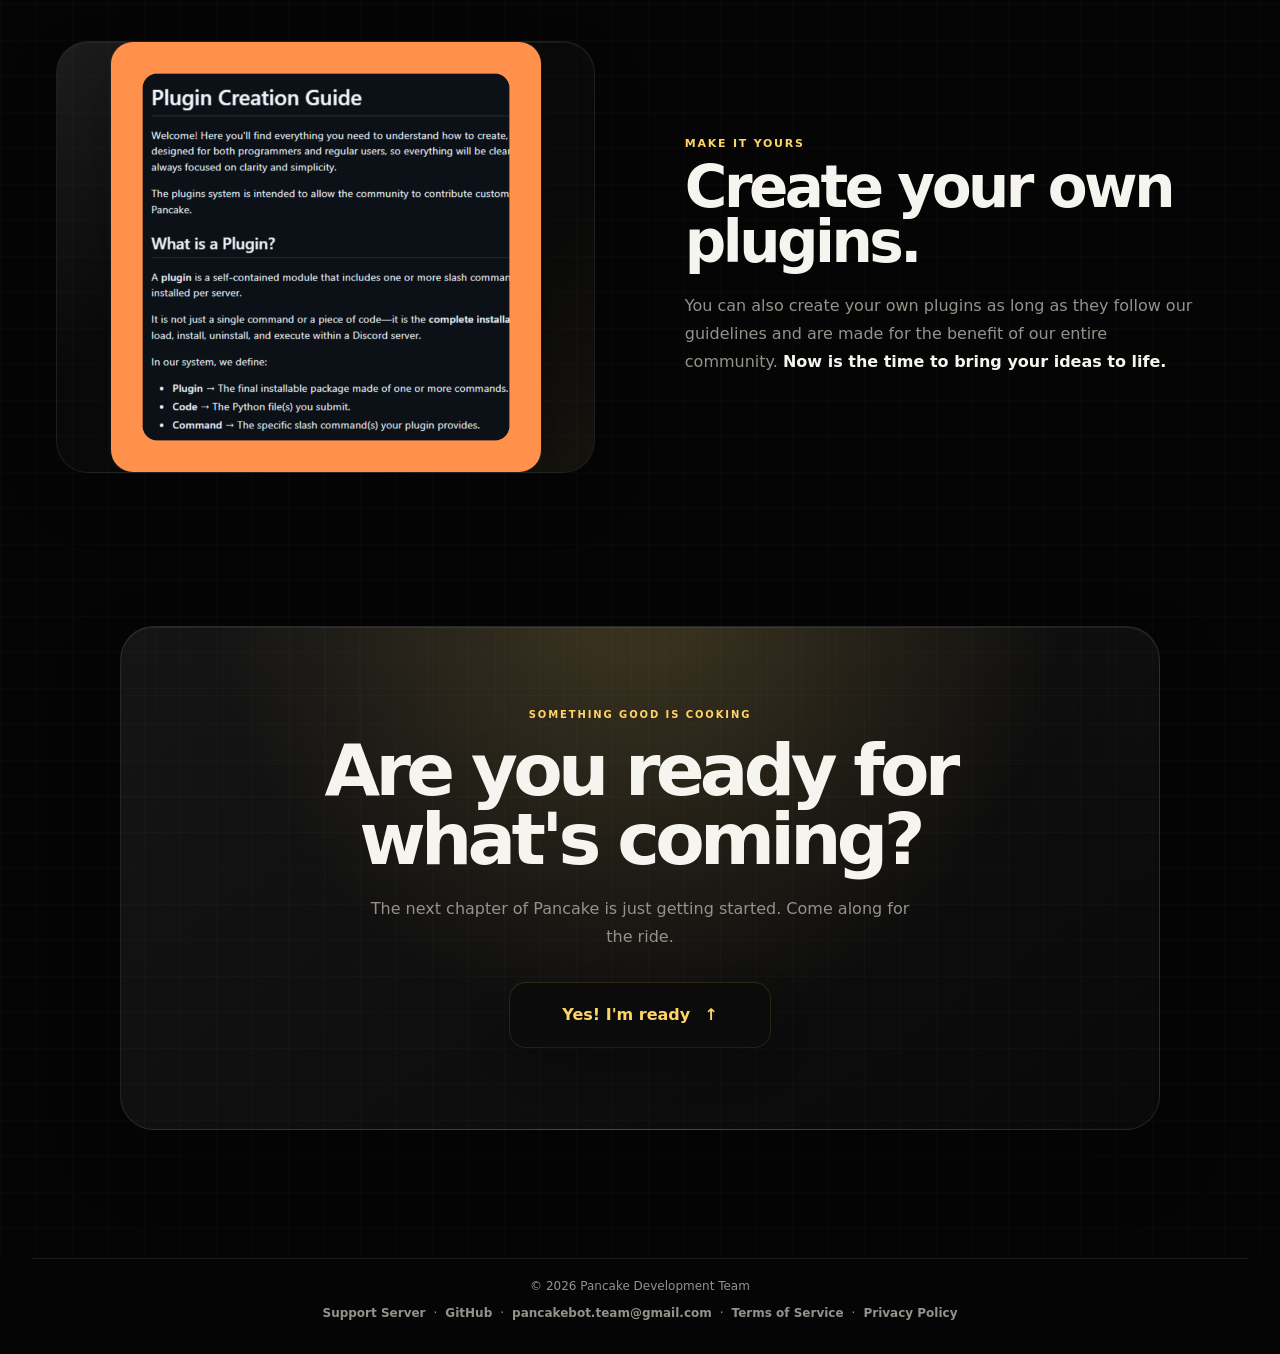
==== commit cc211bd8: "pdt-1.0.10.35" ====
--- a/pancake/index.html
+++ b/pancake/index.html
@@ -240,7 +240,7 @@
           </div>
 
           <h4>
-            500+ servers
+            600+ servers
             <br />
             and counting.
           </h4>
@@ -400,7 +400,7 @@
         </span>
 
         <a
-          href="https://github.com/SuitedxD/Pancake/blob/main/TERMS.md"
+          href="https://suitedxd.github.io/pancake-development-team/pancake/docs/?doc=968321944466161417463828"
           target="_blank"
           rel="noopener noreferrer"
           aria-label="Terms of Service"
@@ -413,7 +413,7 @@
         </span>
 
         <a
-          href="https://github.com/SuitedxD/Pancake/blob/main/PRIVACY.md"
+          href="https://suitedxd.github.io/pancake-development-team/pancake/docs/?doc=931909673227514600713061"
           target="_blank"
           rel="noopener noreferrer"
           aria-label="Privacy Policy"
